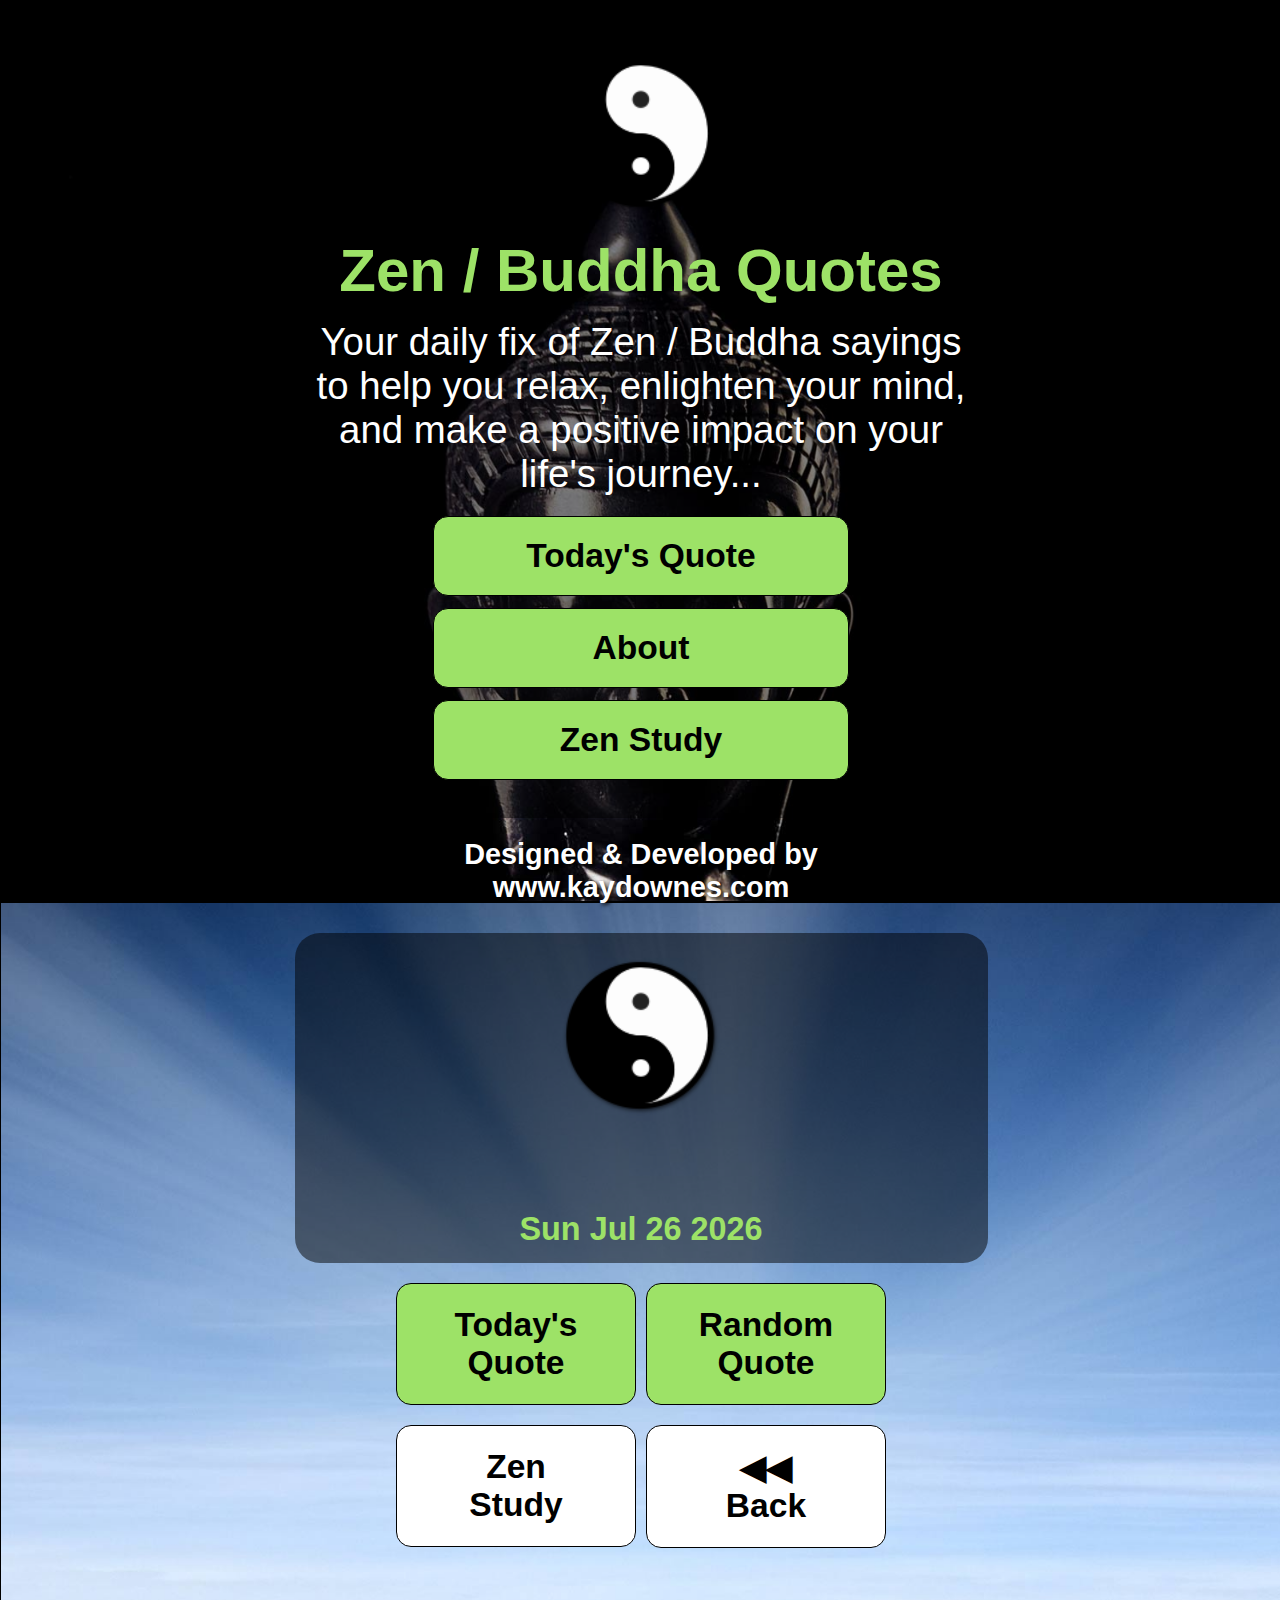
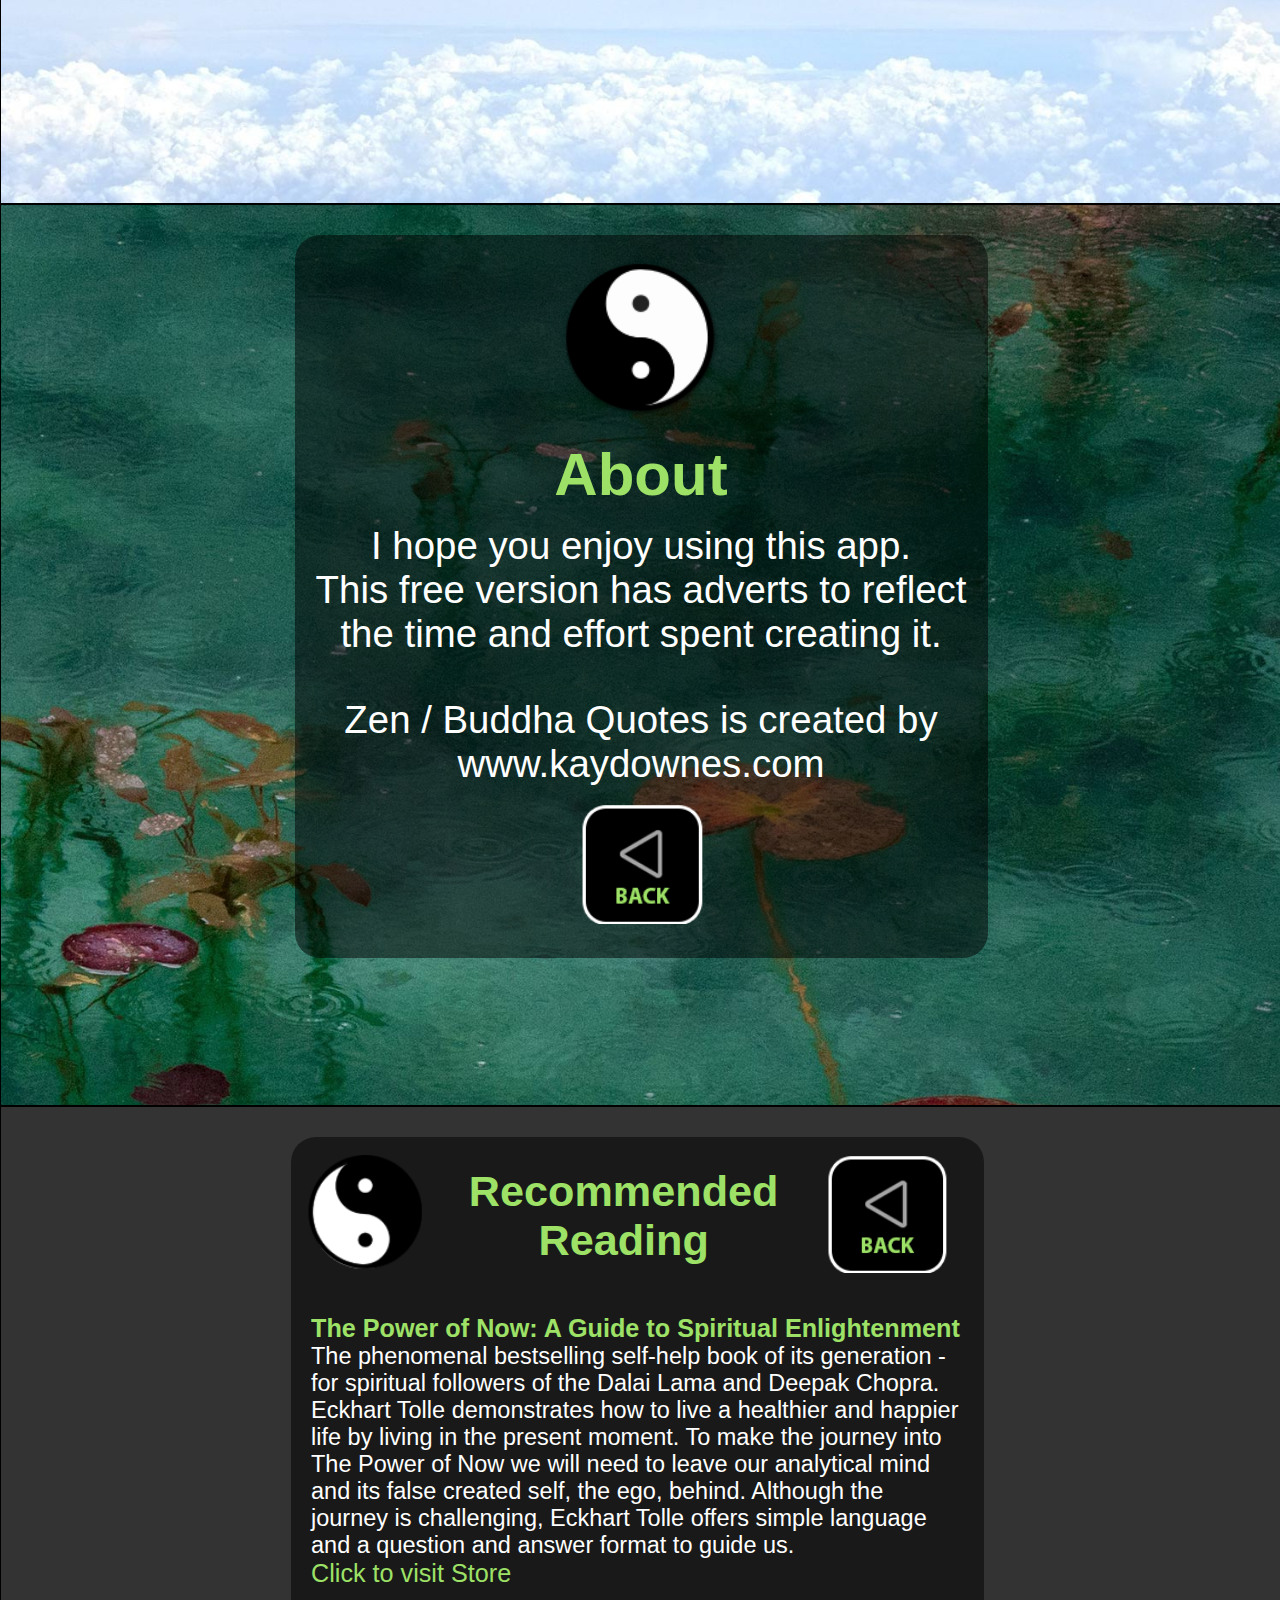
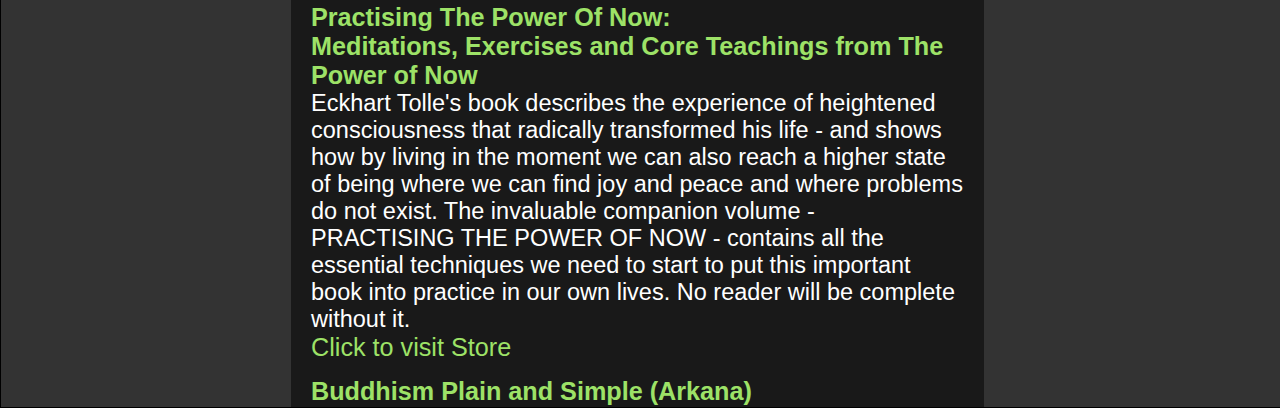
==== www/index.html @ d74f22bb "Add files via upload" ====
<!DOCTYPE html>
<!--
    Copyright (c) 2012-2016 Adobe Systems Incorporated. All rights reserved.

    Licensed to the Apache Software Foundation (ASF) under one
    or more contributor license agreements.  See the NOTICE file
    distributed with this work for additional information
    regarding copyright ownership.  The ASF licenses this file
    to you under the Apache License, Version 2.0 (the
    "License"); you may not use this file except in compliance
    with the License.  You may obtain a copy of the License at

    http://www.apache.org/licenses/LICENSE-2.0

    Unless required by applicable law or agreed to in writing,
    software distributed under the License is distributed on an
    "AS IS" BASIS, WITHOUT WARRANTIES OR CONDITIONS OF ANY
     KIND, either express or implied.  See the License for the
    specific language governing permissions and limitations
    under the License.
-->
<html>

<head>
    <meta charset="utf-8" />
    <meta name="format-detection" content="telephone=no" />
    <meta name="msapplication-tap-highlight" content="no" />
    <meta name="viewport" content="user-scalable=no, initial-scale=1, maximum-scale=1, minimum-scale=1, width=device-width, height=device-height" />
    <!-- This is a wide open CSP declaration. To lock this down for production, see below. -->
    <meta http-equiv="Content-Security-Policy" content="default-src * 'unsafe-inline'; style-src 'self' 'unsafe-inline'; media-src *" />
    <!-- Good default declaration:
    * gap: is required only on iOS (when using UIWebView) and is needed for JS->native communication
    * https://ssl.gstatic.com is required only on Android and is needed for TalkBack to function properly
    * Disables use of eval() and inline scripts in order to mitigate risk of XSS vulnerabilities. To change this:
        * Enable inline JS: add 'unsafe-inline' to default-src
        * Enable eval(): add 'unsafe-eval' to default-src
    * Create your own at http://cspisawesome.com
    -->
    <!-- <meta http-equiv="Content-Security-Policy" content="default-src 'self' data: gap: 'unsafe-inline' https://ssl.gstatic.com; style-src 'self' 'unsafe-inline'; media-src *" /> -->

    <link rel="stylesheet" type="text/css" href="css/index.css" />
    <script type="text/javascript" src="js/javascript.js"></script>
        <script type="text/javascript" charset="utf-8">

    // Call onDeviceReady when Cordova is loaded.
    //
    // At this point, the document has loaded but cordova-1.7.0.js has not.
    // When Cordova is loaded and talking with the native device,
    // it will call the event `deviceready`.
    //
    function onLoad() {
        document.addEventListener("deviceready", onDeviceReady, false);
		
    }

    function onDeviceReady() {
		document.addEventListener("backbutton", onBackKeyDown, false);
		 myFunction();
   // document.removeEventListener('deviceready', onDeviceReady, false);

    // Set AdMobAds options:
    admob.setOptions({
        publisherId:          "ca-app-pub-2461181623439774~3916832351",  // Required
        interstitialAdId:     "ca-app-pub-2461181623439774/5760020733",  // Optional
        tappxIdiOS:           "/XXXXXXXXX/Pub-XXXX-iOS-IIII",            // Optional
        tappxIdAndroid:       "/XXXXXXXXX/Pub-XXXX-Android-AAAA",        // Optional
        tappxShare:           0.5                                        // Optional
    });

	admob.createBannerView();

}

document.addEventListener("deviceready", onDeviceReady, false);

    // Cordova is loaded and it is now safe to make calls Cordova methods
    //
   /* function onDeviceReady() {
		 document.addEventListener("backbutton", onBackKeyDown, false);
		 myFunction();
    }*/
	
	function onBackKeyDown() {
		/*document.getElementById("Outer2").style.display = "block";
		document.getElementById("Outer").style.display = "none";
		document.getElementById("Outer4").style.display = "none";
		document.getElementById("Outer3").style.display = "none";*/
		document.getElementById("LogoBoxZindex").style.visibility = "visible";
	/*	MSApp.terminateApp();
		window.open("ms-windows-store://review/?ProductId=9mv4pl5bngs1", "_self");
		alert('backbutton');*/
    }
	
	function ConfirmExit() {
		document.getElementById("Outer2").style.display = "block"
		document.getElementById("Outer").style.display = "none";
		document.getElementById("Outer4").style.display = "none";
		document.getElementById("Outer3").style.display = "none";;
		/*MSApp.terminateApp(); - windows exit code*/
		navigator.app.exitApp();  /* andriod exit code */
	/*	alert('backbutton');*/
		 }

    </script>
       <title>Zen Quotes App</title>
</head>
<body onload="onLoad()"><div id="LogoBoxZindex"><div id="ExitScreen">
  <p style="font-family:Arial;font-weight:bold;color:#ffffff;font-size:1.6em;">Quit?</p>
                 <div id="StartButtons">
 
  <button class="ExitButton" onclick="ConfirmExit();">YES</button>
              </div> 
               <div id="StartButtons">
 
  <button class="ExitButton" onclick="document.getElementById('LogoBoxZindex').style.visibility = 'hidden';">NO</button>
              </div> 
               <div id="StartButtons">
 
  <!--<button class="ExitButton" onclick="window.open('market://details?id=com.nilkanthsoft.buddhaquotes', '_system');">RATE APP</button>-->
              </div> 
</div></div>

<div id="Outer2"><div align="center">
    <div class="Inner">
   <!-- test -->  
    <div align="center"><div id="MainQuote"><div id="LogoBox"><img src="img/ZinYangLogo75x75.png" class="LogoImg"></div>
     
        <h1>Zen / Buddha Quotes</h1>  <div class="AboutText">Your daily fix of Zen / Buddha sayings to help you relax, enlighten your mind, and make a positive impact on your life's journey...  </div>
        
       <div id="StartButtons">
        <button class="StartmyButton" onclick="var now = new Date(); var start = new Date(now.getFullYear(), 0, 0); var diff = now - start; var oneDay = 1000 * 60 * 60 * 24; var day = Math.floor(diff / oneDay); document.getElementById('Outer').style.display = 'block'; document.getElementById('Outer2').style.display = 'none';document.getElementById('Outer3').style.display = 'none';document.getElementById('Outer4').style.display = 'none';getElementById('demo2').innerHTML=car[day];document.getElementById('Texty').innerHTML='Today\'s Quote'; todaysDate();">Today's Quote</button>

  
  <button class="StartmyButton" onclick="document.getElementById('Outer4').style.display = 'block';document.getElementById('Outer3').style.display = 'none';document.getElementById('Outer').style.display = 'none'; document.getElementById('Outer2').style.display = 'none'">About</button>

  
  <button class="StartmyButton" onclick="select=1;document.getElementById('Outer3').style.display = 'block';document.getElementById('Outer').style.display = 'none';document.getElementById('Outer4').style.display = 'none'; document.getElementById('Outer2').style.display = 'none';	admob.requestInterstitialAd({
    autoShowInterstitial: true
});">Zen Study</button>
  
<!--  <button class="StartmyButton" onclick="Windows.System.Launcher.LaunchUriAsync(new Uri(ms-windows-store://review/?PFN= Microsoft.Office.OneNote_8wekyb3d8bbwe));');">Rate This App</button>-->
  
  
  </div>
       <blockquote>&nbsp;</blockquote>
<!-- end QuoteExt --></div><!-- end MainQuote --></div>
<div align="center">
  <div id="TheKayCredit"><div class="KayCredit">
     <!-- <a href="http://www.kaydownes.com" target="_system" style="color: #ffffff;text-decoration:none;">--><a href="#" onclick="window.open('http://www.kaydownes.com/','_system');" style="color: #ffffff;text-decoration:none; text-shadow: 2px 2px 4px #000000;">Designed & Developed by<br>www.kaydownes.com</a></div>
</div>
  <p>&nbsp;</p>

<!-- end div centre --></div> 
<!-- end div ButtonInner -->
    </div> <!-- end class Inner -->
    </div> <!-- end class div center -->

</div>
<div id="Outer">
<div align="center">
    <div class="Inner">
    <div align="center"><div id="MainQuote"><div id="LogoBox"><img src="img/ZinYangLogo75x75.png" class="LogoImg"></div>
     
        <h1><div id="Texty"></div></h1>      
        <div class="QuoteText"><p id="demo2"><p><!--Although you may not always be able to avoid difficult situations, you can modify the extent to which you can suffer by how you choose to respond to the situation.</p>--><!--"It is easy to believe we are each wave and forget we are also
the ocean."--></div>
<div class="DateText" id="demo"></div>
<!-- end QuoteExt --></div><!-- end MainQuote --></div>
<div align="center">
  <div id="ButtonInner">
    <div id="MainQuote2"><button class="myButton" onclick="var now = new Date(); var start = new Date(now.getFullYear(), 0, 0); var diff = now - start; var oneDay = 1000 * 60 * 60 * 24; var day = Math.floor(diff / oneDay ); getElementById('demo2').innerHTML=car[day];document.getElementById('Texty').innerHTML='Today\'s Quote'; todaysDate();">Today's<br>Quote</button>
    
    </div>
    
    <div id="MainQuote2b"><button class="myButton" onclick="getElementById('demo2').innerHTML=car[+Math.floor((Math.random() * 366) + 1)];document.getElementById('Texty').innerHTML='Random Quote'; todaysDate();">Random<br>Quote</button>
    </div>
    
    <div id="MainQuote2">
      <button class="myButton2" onclick="select=2;document.getElementById('Outer3').style.display = 'block';document.getElementById('Outer').style.display = 'none';document.getElementById('Outer4').style.display = 'none'; document.getElementById('Outer2').style.display = 'none'">Zen<br>Study</button></div>
    
        <div id="MainQuote2b"><button class="myButton2" onclick="document.getElementById('Outer2').style.display = 'block';document.getElementById('Outer').style.display = 'none';document.getElementById('Outer4').style.display = 'none'; document.getElementById('Outer3').style.display = 'none';	admob.requestInterstitialAd({
    autoShowInterstitial: true
});">&#9664;&#9664;<br>Back</button></div>

</div> <!-- end buttno inner -->
    
  <!--  <div id="TheKayCredit"><div class="KayCreditBlack">Designed & Developed by<br>
     <!-- <a href="http://www.kaydownes.com" target="_blank" style="color: #000000;text-decoration:none;">www.kaydownes.com</a>--><!--<a href="#" onclick="window.open('http://www.kaydownes.com/','_system');" style="color: #000000;text-decoration:none;">www.kaydownes.com</a></div>
  </div>--> <!-- end div button inner -->
  
  <p>&nbsp;</p>
<p>&nbsp;</p>
<p>&nbsp;</p>

<!-- end div centre --></div> 
    </div> <!-- end class Inner -->
    </div> <!-- end class div center -->
    </div> <!-- end ID outer -->


<!-- books page -->

<div id="Outer4">
<div align="center">
   <div class="Inner">
    <div align="center"><div id="MainQuote"><div id="LogoBox"><img src="img/ZinYangLogo75x75.png" class="LogoImg"></div><h1>About</h1>
          <div class="AboutText">I hope you enjoy using this app. <br>
            This free version has adverts to reflect the time and effort spent creating it.<br></div>
            <br><br><br>
      <!--    <span style="color: #f1d346;font-weight:bold;"> Advert Free Version</span><br>
            For a 100% advert free version of this app click the button below.
          
 
               <div id="StartButtons">
 
  <button class="StartmyButton" onclick="window.open('https://www.paypal.com/cgi-bin/webscr?cmd=_s-xclick&hosted_button_id=QZ8DEQ4RMYB2A','_system');">Click to Donate</button>
    
          </div> -->
          
  <div class="AboutText"> Zen / Buddha Quotes is 
    created by<br>
    <a href="#" onclick="window.open('http://www.kaydownes.com/','_system');" style="color: #ffffff;text-decoration:none;">www.kaydownes.com</a>
  </div>
        <table width="96%" border="0" style="padding-top:15px">
            <tr>
              <td width="42%"></td>
              <td width="20%" align="center" valign="middle" style="text-align: center"><div id="LogoBox3"><img onclick="document.getElementById('Outer2').style.display = 'block';document.getElementById('Outer3').style.display = 'none';document.getElementById('Outer4').style.display = 'none'; document.getElementById('Outer').style.display = 'none';	admob.requestInterstitialAd({
    autoShowInterstitial: true
});" src="img/back-button.png" class="LogoImg2"></div></td>
              <td width="37%"></td>
            </tr>
          </table>
        <br><br>
        <!--<p></p>-->

            
           
        </div> 
</div><!-- end MainQuote --></div>
</div></div>  

<!-- end books page -->

<!-- about page-->

<div id="Outer3">
<div align="center">
<div class="InnerScrollBooks">
   <div class="Inner">
    
    <div id="MainQuote">
    
   <table width="96%" border="0" style="padding-top:15px">
  <tr>
    <td width="20%"><div id="LogoBox2"><img onclick="backFunction();" src="img/ZinYangLogo106.png" class="LogoImg2"><!--<img src="img/ZinYangLogo106.png" class="LogoImg2">--></div></td>
    <td width="60%" align="center" valign="middle" style="text-align: center"><span class="ReadingTitle">Recommended Reading</span></td>
    <td width="20%"><div id="LogoBox2"><img onclick="backFunction();" src="img/back-button.png" class="LogoImg2"></div></td>
  </tr>
</table>
            
        <div id="TheKayCredit">
          <div class="BookTextTitle"><span class="BookTextLink"><!--<a href="https://www.amazon.co.uk/gp/product/0340733500/ref=as_li_tl?ie=UTF8&camp=1634&creative=6738&creativeASIN=0340733500&linkCode=as2&tag=cyclicalen0b-21" style="color: #9de267;text-decoration:none; font-weight:bold;">--><a href="#" onclick="window.open('https://www.amazon.co.uk/gp/product/0340733500/ref=as_li_tl?ie=UTF8&camp=1634&creative=6738&creativeASIN=0340733500&linkCode=as2&tag=cyclicalen0b-21/','_system', 'location=yes');"  style="color: #9de267;text-decoration:none; font-weight:bold;">The Power of Now: A Guide to Spiritual Enlightenment</a></span><br><span class="BookText">The phenomenal bestselling self-help book of its generation - for spiritual followers of the Dalai Lama and Deepak Chopra. Eckhart Tolle demonstrates how to live a healthier and happier life by living in the present moment.
To make the journey into The Power of Now we will need to leave our analytical mind and its false created self, the ego, behind. Although the journey is challenging, Eckhart Tolle offers simple language and a question and answer format to guide us.<br></span><span class="BookTextLink">
<!-- <a href="https://www.amazon.co.uk/gp/product/0340733500/ref=as_li_tl?ie=UTF8&camp=1634&creative=6738&creativeASIN=0340733500&linkCode=as2&tag=cyclicalen0b-21" style="color: #9de267;">Click to visit Store</a>--> <a href="#" onclick="window.open('https://www.amazon.co.uk/gp/product/0340733500/ref=as_li_tl?ie=UTF8&camp=1634&creative=6738&creativeASIN=0340733500&linkCode=as2&tag=cyclicalen0b-21/','_system');"  style="color: #9de267;text-decoration:none;">Click to visit Store</a></span></div>

  <div class="BookTextTitle"><span class="BookTextLink"><!--<a href="https://www.amazon.co.uk/gp/product/0340822538/ref=as_li_tl?ie=UTF8&camp=1634&creative=6738&creativeASIN=0340822538&linkCode=as2&tag=cyclicalen0b-21"_target"_system" style="color: #9de267;text-decoration:none; font-weight:bold;">Practising The Power Of Now:<BR> Meditations, Exercises and Core Teachings from The Power of Now</a>-->
<a href="#" onclick="window.open('https://www.amazon.co.uk/gp/product/0340822538/ref=as_li_tl?ie=UTF8&camp=1634&creative=6738&creativeASIN=0340822538&linkCode=as2&tag=cyclicalen0b-21','_system');"  style="color: #9de267;text-decoration:none; font-weight:bold;">Practising The Power Of Now:<BR> Meditations, Exercises and Core Teachings from The Power of Now</a>
<br></span><span class="BookText">Eckhart Tolle's book describes the experience of heightened consciousness that radically transformed his life - and shows how by living in the moment we can also reach a higher state of being where we can find joy and peace and where problems do not exist.

The invaluable companion volume - PRACTISING THE POWER OF NOW - contains all the essential techniques we need to start to put this important book into practice in our own lives. No reader will be complete without it.<br></span><span class="BookTextLink"><!--<a href="https://www.amazon.co.uk/gp/product/0340822538/ref=as_li_tl?ie=UTF8&camp=1634&creative=6738&creativeASIN=0340822538&linkCode=as2&tag=cyclicalen0b-21" style="color: #9de267;">Click to visit Store</a>-->
<a href="#" onclick="window.open('https://www.amazon.co.uk/gp/product/0340822538/ref=as_li_tl?ie=UTF8&camp=1634&creative=6738&creativeASIN=0340822538&linkCode=as2&tag=cyclicalen0b-21','_system');"  style="color: #9de267;text-decoration:none;">Click to visit Store</a>
</span></div>

  <div class="BookTextTitle"><span class="BookTextLink"><!--<a href="https://www.amazon.co.uk/gp/product/0140195963/ref=as_li_tl?ie=UTF8&camp=1634&creative=6738&creativeASIN=0140195963&linkCode=as2&tag=cyclicalen0b-21" style="color: #9de267;text-decoration:none; font-weight:bold;">Buddhism Plain and Simple (Arkana)</a>-->
<a href="#" onclick="window.open('https://www.amazon.co.uk/gp/product/0140195963/ref=as_li_tl?ie=UTF8&camp=1634&creative=6738&creativeASIN=0140195963&linkCode=as2&tag=cyclicalen0b-21/','_system');"  style="color: #9de267;text-decoration:none; font-weight:bold;">Buddhism Plain and Simple (Arkana)</a>  
</span><br><span class="BookText">This is a book about awareness - it's about being 'awake' and in touch with what is going on here and now. Practical and down-to-earth, it deals exclusively with the present, not with speculation, theory or belief in some far-off time and place. The teachings of the Buddha are plain and straightforward, and because they remain focused on the moment they are just as relevant now as they have ever been. BUDDHISM PLAIN AND SIMPLE is the book for anyone wanting to discover, or rediscover, the essence of Buddhism.<br></span><span class="BookTextLink"><!--<a href="https://www.amazon.co.uk/gp/product/0140195963/ref=as_li_tl?ie=UTF8&camp=1634&creative=6738&creativeASIN=0140195963&linkCode=as2&tag=cyclicalen0b-21" style="color: #9de267;">Click to visit Store</a>-->
<a href="#" onclick="window.open('https://www.amazon.co.uk/gp/product/0140195963/ref=as_li_tl?ie=UTF8&camp=1634&creative=6738&creativeASIN=0140195963&linkCode=as2&tag=cyclicalen0b-21/','_system');"  style="color: #9de267;text-decoration:none;">Click to visit Store</a></span></div>

  <div class="BookTextTitle"><span class="BookTextLink"><!--<a href="https://www.amazon.co.uk/gp/product/0340750154/ref=as_li_tl?ie=UTF8&camp=1634&creative=6738&creativeASIN=0340750154&linkCode=as2&tag=cyclicalen0b-21" style="color: #9de267;text-decoration:none; font-weight:bold;">The Art of Happiness: A Handbook for Living</a>-->
<a href="#" onclick="window.open('https://www.amazon.co.uk/gp/product/0340750154/ref=as_li_tl?ie=UTF8&camp=1634&creative=6738&creativeASIN=0340750154&linkCode=as2&tag=cyclicalen0b-21/','_system');"  style="color: #9de267;text-decoration:none; font-weight:bold;">The Art of Happiness: A Handbook for Living</a>  
</span><br><span class="BookText">By The Dalai Lama -  In this unique and important book, one of the world's great spiritual leaders offers his practical wisdom and advice on how we can overcome everyday human problems and achieve lasting happiness. The Art of Happiness is a highly accessible guide for a western audience, combining the Dalai Lama's eastern spiritual tradition with Dr Howard C. Cutler's western perspective. Covering all key areas of human experience, they apply the principles of Tibetan Buddhism to everyday problems and reveal how one can find balance and complete spiritual and mental freedom. For the many who wish to understand more about the Dalai Lama's approach to living, there has never been a book which brings his beliefs so vividly into the real world.<br></span><span class="BookTextLink">
<a href="#" onclick="window.open('https://www.amazon.co.uk/gp/product/0340750154/ref=as_li_tl?ie=UTF8&camp=1634&creative=6738&creativeASIN=0340750154&linkCode=as2&tag=cyclicalen0b-21/','_system');"  style="color: #9de267;text-decoration:none;">Click to visit Store</a>
<!--<a href="https://www.amazon.co.uk/gp/product/0340750154/ref=as_li_tl?ie=UTF8&camp=1634&creative=6738&creativeASIN=0340750154&linkCode=as2&tag=cyclicalen0b-21" style="color: #9de267;">Click to visit Store</a>-->
</span></div>

  <div class="BookTextTitle"><span class="BookTextLink"><!--<a href="https://www.amazon.co.uk/gp/product/1503322610?ie=UTF8&camp=1634&creativeASIN=1503322610&linkCode=xm2&tag=cyclicalen0b-21" style="color: #9de267;text-decoration:none; font-weight:bold;">Zen: Beginner's Guide: Happy, Peaceful and Focused Lifestyle for Everyone (Buddhism, Meditation, Mindfulness, Success) (Positive Psychology Coaching Series Book 7)</a>-->
<a href="#" onclick="window.open('https://www.amazon.co.uk/gp/product/1503322610?ie=UTF8&camp=1634&creativeASIN=1503322610&linkCode=xm2&tag=cyclicalen0b-21/','_system');"  style="color: #9de267;text-decoration:none; font-weight:bold;">Zen: Beginner's Guide: Happy, Peaceful and Focused Lifestyle for Everyone (Buddhism, Meditation, Mindfulness, Success) (Positive Psychology Coaching Series Book 7)</a>  
</span><br><span class="BookText">The purpose of this work is to show you how to apply and utilize the teachings and essence of Zen in everyday life in the Western society. I’m not really an “absolute truth seeker” unworldly type of person - I just believe in practical plans and blueprints that actually help in living a better life. Of course I will tell you about the origin of Zen and the traditional ways of practicing it, but I will also show you my side of things, my personal point of view and translation of many Zen truths into a more “contemporary” and practical language. <br></span><span class="BookTextLink"><!--<a href="https://www.amazon.co.uk/gp/product/1503322610?ie=UTF8&camp=1634&creativeASIN=1503322610&linkCode=xm2&tag=cyclicalen0b-21" style="color: #9de267;">Click to visit Store</a>-->
<a href="#" onclick="window.open('https://www.amazon.co.uk/gp/product/1503322610?ie=UTF8&camp=1634&creativeASIN=1503322610&linkCode=xm2&tag=cyclicalen0b-21/','_system');"  style="color: #9de267;text-decoration:none;">Click to visit Store</a></span></div>

  <div class="BookTextTitle"><span class="BookTextLink"><!--<a href="https://www.amazon.co.uk/gp/product/1590302834?ie=UTF8&camp=1634&creativeASIN=1590302834&linkCode=xm2&tag=cyclicalen0b-21" style="color: #9de267;text-decoration:none; font-weight:bold;">ZEN Training: Methods and Philosophy (Shambhala Classics)</a>-->
<a href="#" onclick="window.open('https://www.amazon.co.uk/gp/product/1590302834?ie=UTF8&camp=1634&creativeASIN=1590302834&linkCode=xm2&tag=cyclicalen0b-21/','_system');"  style="color: #9de267;text-decoration:none; font-weight:bold;">ZEN Training: Methods and Philosophy (Shambhala Classics)</a>
  </span><br><span class="BookText">"Zen Training " is a comprehensive handbook for "zazen," seated meditation practice, and an authoritative presentation of the Zen path. The book marked a turning point in Zen literature in its critical reevaluation of the enlightenment experience, which the author believes has often been emphasized at the expense of other important aspects of Zen training. In addition, "Zen Training" goes beyond the first flashes of enlightenment to explore how one lives as well as trains in Zen. The author also draws many significant parallels between Zen and Western philosophy and psychology, <br></span><span class="BookTextLink"><!--<a href="https://www.amazon.co.uk/gp/product/1590302834?ie=UTF8&camp=1634&creativeASIN=1590302834&linkCode=xm2&tag=cyclicalen0b-21" style="color: #9de267;">Click to visit Store</a>-->
<a href="#" onclick="window.open('https://www.amazon.co.uk/gp/product/1590302834?ie=UTF8&camp=1634&creativeASIN=1590302834&linkCode=xm2&tag=cyclicalen0b-21/','_system');"  style="color: #9de267;text-decoration:none;">Click to visit Store</a></span></div>

  <div class="BookTextTitle"><span class="BookTextLink"><!--<a href="https://www.amazon.co.uk/gp/product/0804832471?ie=UTF8&camp=1634&creativeASIN=0804832471&linkCode=xm2&tag=cyclicalen0b-21" style="color: #9de267;text-decoration:none; font-weight:bold;">An Introduction to Zen Training: Sanzen Nyumon</a>-->
<a href="#" onclick="window.open('https://www.amazon.co.uk/gp/product/0804832471?ie=UTF8&camp=1634&creativeASIN=0804832471&linkCode=xm2&tag=cyclicalen0b-21/','_system');"  style="color: #9de267;text-decoration:none; font-weight:bold;">An Introduction to Zen Training: Sanzen Nyumon</a>
</span><br><span class="BookText">AN INTRODUCTION TO ZEN TRAINING is a translation of Sanzen Nyumon, a key text by one of the foremost Zen teachers of the twentieth century. Written to provide a solid introduction to the physical nature of Zen training, this text discusses breath, pain, posture, drowsiness, state of mind, and physiology, as well as the context in which this training takes on meaning.<br></span><span class="BookTextLink">

<a href="#" onclick="window.open('https://www.amazon.co.uk/gp/product/0804832471?ie=UTF8&camp=1634&creativeASIN=0804832471&linkCode=xm2&tag=cyclicalen0b-21/','_system');"  style="color: #9de267;text-decoration:none;">Click to visit Store</a><!--<a href="https://www.amazon.co.uk/gp/product/0804832471?ie=UTF8&camp=1634&creativeASIN=0804832471&linkCode=xm2&tag=cyclicalen0b-21" style="color: #9de267;">Click to visit Store</a>--></span></div>

  <div class="BookTextTitle"><span class="BookTextLink"><!--<a href="https://www.amazon.co.uk/gp/product/1570629528?ie=UTF8&camp=1634&creativeASIN=1570629528&linkCode=xm2&tag=cyclicalen0b-21" style="color: #9de267;text-decoration:none; font-weight:bold;">The Eight Gates of Zen: A Program of Zen Training</a>-->
<a href="#" onclick="window.open('https://www.amazon.co.uk/gp/product/1570629528?ie=UTF8&camp=1634&creativeASIN=1570629528&linkCode=xm2&tag=cyclicalen0b-21/','_system');"  style="color: #9de267;text-decoration:none; font-weight:bold;">The Eight Gates of Zen: A Program of Zen Training</a>  
</span><br><span class="BookText">This accessible introduction to the philosophy and practice of Zen Buddhism includes a program of study that encompasses practically every aspect of life. The American Zen teacher John Daido Loori shows us that Zen practice should include not only meditation, the study of Zen literature and liturgy, and moral and ethical action, but should also manifest in work, artistic, and everyday activities.<br></span><span class="BookTextLink"><!--<a href="https://www.amazon.co.uk/gp/product/1570629528?ie=UTF8&camp=1634&creativeASIN=1570629528&linkCode=xm2&tag=cyclicalen0b-21" style="color: #9de267;">Click to visit Store</a>-->
<a href="#" onclick="window.open('https://www.amazon.co.uk/gp/product/1570629528?ie=UTF8&camp=1634&creativeASIN=1570629528&linkCode=xm2&tag=cyclicalen0b-21/','_system');"  style="color: #9de267;text-decoration:none;">Click to visit Store</a>
</span></div>
  
  <div class="BookTextTitle"><span class="BookTextLink"><!--<a href="https://www.amazon.co.uk/gp/product/1844135683?ie=UTF8&camp=1634&creativeASIN=1844135683&linkCode=xm2&tag=cyclicalen0b-21" style="color: #9de267;text-decoration:none; font-weight:bold;">The Buddha, Geoff and Me: A Modern Story </a>-->
<a href="#" onclick="window.open('https://www.amazon.co.uk/gp/product/1844135683?ie=UTF8&camp=1634&creativeASIN=1844135683&linkCode=xm2&tag=cyclicalen0b-21/','_system');"  style="color: #9de267;text-decoration:none; font-weight:bold;">The Buddha, Geoff and Me: A Modern Story</a>  
</span><br><span class="BookText">In The Buddha, Geoff and Me Edward Canfor-Dumas brings all his skills to bear in an absorbing story of everyday city life, where the characters stand out with all their human strengths and weaknesses, and the ending brings Ed - and perhaps all of us? - a hope we didn't necessarily expect.<br></span><span class="BookTextLink"><!--<a href="https://www.amazon.co.uk/gp/product/1844135683?ie=UTF8&camp=1634&creativeASIN=1844135683&linkCode=xm2&tag=cyclicalen0b-21" style="color: #9de267;">Click to visit Store</a>-->
<a href="#" onclick="window.open('https://www.amazon.co.uk/gp/product/1844135683?ie=UTF8&camp=1634&creativeASIN=1844135683&linkCode=xm2&tag=cyclicalen0b-21/','_system');"  style="color: #9de267;text-decoration:none;">Click to visit Store</a>
</span></div>
  
  <div class="BookTextTitle"><span class="BookTextLink"><!--<a href="https://www.amazon.co.uk/gp/product/1846044294?ie=UTF8&camp=1634&creativeASIN=1846044294&linkCode=xm2&tag=cyclicalen0b-21" style="color: #9de267;text-decoration:none; font-weight:bold;">Bodhisattva Blues</a>-->
<a href="#" onclick="window.open('https://www.amazon.co.uk/gp/product/1846044294?ie=UTF8&camp=1634&creativeASIN=1846044294&linkCode=xm2&tag=cyclicalen0b-21/','_system');"  style="color: #9de267;text-decoration:none; font-weight:bold;">Bodhisattva Blues</a>  
</span><br><span class="BookText">The sequel to The Buddha, Geoff and Me. <br>Edward Canfor-Dumas, award-winning screen writer and novelist, this is an urban story with a twist and a wry appreciation of the challenges we face every day - whether we're muddling by, or, like Ed, suffering from a severe case of the bodhisattva blues...

A book for everyone who's ever wondered whether enlightenment really is compatible with the daily commute.<br></span><span class="BookTextLink"><!--<a href="https://www.amazon.co.uk/gp/product/1846044294?ie=UTF8&camp=1634&creativeASIN=1846044294&linkCode=xm2&tag=cyclicalen0b-21" style="color: #9de267;">Click to visit Store</a>-->
<a href="#" onclick="window.open('https://www.amazon.co.uk/gp/product/1846044294?ie=UTF8&camp=1634&creativeASIN=1846044294&linkCode=xm2&tag=cyclicalen0b-21/','_system');"  style="color: #9de267;text-decoration:none;">Click to visit Store</a>
</span></div>
  
  <div class="BookTextTitle"><span class="BookTextLink"><!--<a href="https://www.amazon.co.uk/gp/product/1590302915?ie=UTF8&camp=1634&creativeASIN=1590302915&linkCode=xm2&tag=cyclicalen0b-21" style="color: #9de267;text-decoration:none; font-weight:bold;">How to Cook Your Life: From the ZEN Kitchen to Enlightenment</a>-->
<a href="#" onclick="window.open('https://www.amazon.co.uk/gp/product/1590302915?ie=UTF8&camp=1634&creativeASIN=1590302915&linkCode=xm2&tag=cyclicalen0b-21/','_system');"  style="color: #9de267;text-decoration:none; font-weight:bold;">How to Cook Your Life: From the ZEN Kitchen to Enlightenment</a>  
</span><br><span class="BookText">In the thirteenth century, Zen master Dogen—perhaps the most significant of all Japanese philosophers, and the founder of the Japanese Soto Zen sect—wrote a practical manual of Instructions for the Zen Cook . In drawing parallels between preparing meals for the Zen monastery and spiritual training, he reveals far more than simply the rules and manners of the Zen kitchen; he teaches us how to "cook," or refine our lives. In this volume Kosho Uchiyama Roshi undertakes the task of elucidating Dogen's text for the benefit of modern-day readers of Zen.<br></span><span class="BookTextLink"><!--<a href="https://www.amazon.co.uk/gp/product/1590302915?ie=UTF8&camp=1634&creativeASIN=1590302915&linkCode=xm2&tag=cyclicalen0b-21" style="color: #9de267;">Click to visit Store</a>-->
<a href="#" onclick="window.open('https://www.amazon.co.uk/gp/product/1590302915?ie=UTF8&camp=1634&creativeASIN=1590302915&linkCode=xm2&tag=cyclicalen0b-21/','_system');"  style="color: #9de267;text-decoration:none;">Click to visit Store</a></span></div>
  
  <div class="BookTextTitle"><span class="BookTextLink"><!--<a href="https://www.amazon.co.uk/gp/product/0877734313?ie=UTF8&camp=1634&creativeASIN=0877734313&linkCode=xm2&tag=cyclicalen0b-21" style="color: #9de267;text-decoration:none; font-weight:bold;">Returning to Silence: Zen Practice in Everyday Life</a>-->
<a href="#" onclick="window.open('https://www.amazon.co.uk/gp/product/0877734313?ie=UTF8&camp=1634&creativeASIN=0877734313&linkCode=xm2&tag=cyclicalen0b-21/','_system');"  style="color: #9de267;text-decoration:none; font-weight:bold;">Returning to Silence: Zen Practice in Everyday Life</a>  
</span><br><span class="BookText">For twenty-five hundred years Buddhism has taught that everyone is Buddha—already enlightened, lacking nothing. But still there is the question of how we can experience that truth in our lives. In this book, Dainin Katagiri points to the manifestation of enlightenment right here, right now, in our everyday routine. Genuineness of practice lies in "just living" our lives wholeheartedly. The Zen practice of sitting meditation (zazen) is this not a means to an end but is the activity of enlightenment itself. That is why Katagiri Roshi says, "Don't expect enlightenment—just sit down!" <br></span><span class="BookTextLink"><!--<a href="https://www.amazon.co.uk/gp/product/0877734313?ie=UTF8&camp=1634&creativeASIN=0877734313&linkCode=xm2&tag=cyclicalen0b-21" style="color: #9de267;">Click to visit Store</a>-->
<a href="#" onclick="window.open('https://www.amazon.co.uk/gp/product/0877734313?ie=UTF8&camp=1634&creativeASIN=0877734313&linkCode=xm2&tag=cyclicalen0b-21/','_system');"  style="color: #9de267;text-decoration:none;">Click to visit Store</a>
</span></div>
  
  <div class="BookTextTitle"><span class="BookTextLink"><!--<a href="https://www.amazon.co.uk/gp/product/111802379X?ie=UTF8&camp=1634&creativeASIN=111802379X&linkCode=xm2&tag=cyclicalen0b-21" style="color: #9de267;text-decoration:none; font-weight:bold;">Buddhism For Dummies</a>-->
<a href="#" onclick="window.open('https://www.amazon.co.uk/gp/product/111802379X?ie=UTF8&camp=1634&creativeASIN=111802379X&linkCode=xm2&tag=cyclicalen0b-21/','_system');"  style="color: #9de267;text-decoration:none; font-weight:bold;">Buddhism For Dummies</a>  
</span><br><span class="BookText">Buddhism, one of the world′s most widely practiced religions, is a fascinating yet complex eastern religion that is rapidly spreading throughout western civilization. What does it mean to be a Buddhist? What are the fundamental beliefs and history behind this religion? Buddhism For Dummies explores these questions and more in this updated guide to Buddhist culture. You′ll gain an understanding of the origins of this ancient practice and how they′re currently applied to everyday life.<br></span><span class="BookTextLink"><!--<a href="https://www.amazon.co.uk/gp/product/111802379X?ie=UTF8&camp=1634&creativeASIN=111802379X&linkCode=xm2&tag=cyclicalen0b-21" style="color: #9de267;">Click to visit Store</a>--><a href="#" onclick="window.open('https://www.amazon.co.uk/gp/product/111802379X?ie=UTF8&camp=1634&creativeASIN=111802379X&linkCode=xm2&tag=cyclicalen0b-21/','_system');"  style="color: #9de267;text-decoration:none;">Click to visit Store</a></span></div>
  
  <div class="BookTextTitle"><span class="BookTextLink"><!--<a href="https://www.amazon.co.uk/gp/product/1846041058?ie=UTF8&camp=1634&creativeASIN=1846041058&linkCode=xm2&tag=cyclicalen0b-21" style="color: #9de267;text-decoration:none; font-weight:bold;">The Tibetan Book Of Living And Dying: A Spiritual Classic from One of the Foremost Interpreters of Tibetan Buddhism to the West </a>-->
<a href="#" onclick="window.open('https://www.amazon.co.uk/gp/product/1846041058?ie=UTF8&camp=1634&creativeASIN=1846041058&linkCode=xm2&tag=cyclicalen0b-21/','_system');"  style="color: #9de267;text-decoration:none; font-weight:bold;">The Tibetan Book Of Living And Dying: A Spiritual Classic from One of the Foremost Interpreters of Tibetan Buddhism to the West</a>  
</span><br><span class="BookText">Written by the Buddhist meditation master and popular international speaker Soygal Rinpoche, this highly acclaimed book clarifies the majestic vision of life and death that underlies the Tibetan Buddhist tradition. It includes not only a lucid, inspiring and complete introduction to the practice of meditation but also advice on how to care for the dying with love and compassion, and how to bring them help of a spiritual kind. But there is much more besides in this classic work, which was written to inspire all who read it to begin the journey to enlightenment and so become 'servants of peace.'<br></span><span class="BookTextLink"><!--<a href="https://www.amazon.co.uk/gp/product/1846041058?ie=UTF8&camp=1634&creativeASIN=1846041058&linkCode=xm2&tag=cyclicalen0b-21" style="color: #9de267;">Click to visit Store</a>-->
<a href="#" onclick="window.open('https://www.amazon.co.uk/gp/product/1846041058?ie=UTF8&camp=1634&creativeASIN=1846041058&linkCode=xm2&tag=cyclicalen0b-21/','_system');"  style="color: #9de267;text-decoration:none;">Click to visit Store</a>
</span></div>
  
  <div class="BookTextTitle"><span class="BookTextLink"><!--<a href="https://www.amazon.co.uk/gp/product/1400080797?ie=UTF8&camp=1634&creativeASIN=1400080797&linkCode=xm2&tag=cyclicalen0b-21" style="color: #9de267;text-decoration:none; font-weight:bold;">The Quantum and the Lotus: A Journey to the Frontiers Where Science and Buddhism Meet</a>-->
<a href="#" onclick="window.open('https://www.amazon.co.uk/gp/product/1400080797?ie=UTF8&camp=1634&creativeASIN=1400080797&linkCode=xm2&tag=cyclicalen0b-21/','_system');"  style="color: #9de267;text-decoration:none; font-weight:bold;">The Quantum and the Lotus: A Journey to the Frontiers Where Science and Buddhism Meet</a>  
</span><br>
  <span class="BookText">Matthieu Ricard trained as a molecular biologist, working in the lab of a Nobel prize winning scientist, but when he read some Buddhist philosophy, he became drawn to Buddhism. Eventually he left his life in science to study with Tibetan teachers, and he is now a Buddhist monk and translator for the Dalai Lama. The Quantum and the Lotus is the rich and inspiring result of a deeply interesting dialogue between Western science and Buddhist philosophy. This remarkable book will contributes a better understanding of the true nature of our world and the way we live our lives. <br></span><span class="BookTextLink"><!--<a href="https://www.amazon.co.uk/gp/product/1400080797?ie=UTF8&camp=1634&creativeASIN=1400080797&linkCode=xm2&tag=cyclicalen0b-21" style="color: #9de267;">Click to visit Store</a>-->
<a href="#" onclick="window.open('https://www.amazon.co.uk/gp/product/1400080797?ie=UTF8&camp=1634&creativeASIN=1400080797&linkCode=xm2&tag=cyclicalen0b-21/','_system');"  style="color: #9de267;text-decoration:none;">Click to visit Store</a>
</span>  
</span></div>
  
  <div class="BookTextTitle"><span class="BookTextLink"><!--<a href="https://www.amazon.co.uk/gp/product/1608683885?ie=UTF8&camp=1634&creativeASIN=1608683885&linkCode=xm2&tag=cyclicalen0b-21" style="color: #9de267;text-decoration:none; font-weight:bold;">Don't Be a Jerk: And Other Practical Advice from Dogen, Japan's Greatest Zen Master </a>-->
<a href="#" onclick="window.open('https://www.amazon.co.uk/gp/product/1608683885?ie=UTF8&camp=1634&creativeASIN=1608683885&linkCode=xm2&tag=cyclicalen0b-21/','_system');"  style="color: #9de267;text-decoration:none; font-weight:bold;">Don't Be a Jerk: And Other Practical Advice from Dogen, Japan's Greatest Zen Master</a>  
</span><br><span class="BookText">The Shobogenzo is a revered but seldom-read 800-year-old Zen Buddhism classic. Great books often meet such fates but Brad Warner, a Zen priest who is a tad contrary by nature, has long been drawn to this writing. While Warner is sometimes irreverent and always entertaining he is also an astute scholar who sees very modern psychological concepts in Dogen, as well as wisdom on things like feminism and reincarnation. Finally, and most provocatively, Warner shows Dogen offering a Middle Way between the currently raging debate between science and religion. While Warner s writings reach readers not often prone to such study, Warner s book sales attest to the fact that his thinking is as wise as it is colloquial, as profound as it is practical.<br></span><span class="BookTextLink"><!--"https://www.amazon.co.uk/gp/product/1608683885?ie=UTF8&camp=1634&creativeASIN=1608683885&linkCode=xm2&tag=cyclicalen0b-21" style="color: #9de267;">Click to visit Store</a>-->
<a href="#" onclick="window.open('https://www.amazon.co.uk/gp/product/1608683885?ie=UTF8&camp=1634&creativeASIN=1608683885&linkCode=xm2&tag=cyclicalen0b-21/','_system');"  style="color: #9de267;text-decoration:none;">Click to visit Store</a>
</span></div>
  
  <div class="BookTextTitle"><span class="BookTextLink"><!--<a href="https://www.amazon.co.uk/gp/product/0385527071?ie=UTF8&camp=1634&creativeASIN=0385527071&linkCode=xm2&tag=cyclicalen0b-21" style="color: #9de267;text-decoration:none; font-weight:bold;">Confession of a Buddhist Atheist</a>-->
<a href="#" onclick="window.open('https://www.amazon.co.uk/gp/product/0385527071?ie=UTF8&camp=1634&creativeASIN=0385527071&linkCode=xm2&tag=cyclicalen0b-21/','_system');"  style="color: #9de267;text-decoration:none; font-weight:bold;">Confession of a Buddhist Atheist</a>  
</span><br><span class="BookText">"Does Buddhism require faith? Can an atheist or agnostic follow the Buddha s teachings without believing in reincarnation or organized religion? 
This is one man s confession." <br></span><span class="BookTextLink"><!--<a href="https://www.amazon.co.uk/gp/product/0385527071?ie=UTF8&camp=1634&creativeASIN=0385527071&linkCode=xm2&tag=cyclicalen0b-21" style="color: #9de267;">Click to visit Store</a>-->
<a href="#" onclick="window.open('https://www.amazon.co.uk/gp/product/0385527071?ie=UTF8&camp=1634&creativeASIN=0385527071&linkCode=xm2&tag=cyclicalen0b-21/','_system');"  style="color: #9de267;text-decoration:none;">Click to visit Store</a>
</span></div>
  
  <div class="BookTextTitle"><span class="BookTextLink"><!--<a href="https://www.amazon.co.uk/gp/product/030020518X?ie=UTF8&camp=1634&creativeASIN=030020518X&linkCode=xm2&tag=cyclicalen0b-21" style="color: #9de267;text-decoration:none; font-weight:bold;">After Buddhism: Rethinking the Dharma for a Secular Age</a>-->
<a href="#" onclick="window.open('https://www.amazon.co.uk/gp/product/030020518X?ie=UTF8&camp=1634&creativeASIN=030020518X&linkCode=xm2&tag=cyclicalen0b-21','_system');"  style="color: #9de267;text-decoration:none; font-weight:bold;">After Buddhism: Rethinking the Dharma for a Secular Age</a>  
</span><br><span class="BookText">A renowned Buddhist teacher's magnum opus, based on his fresh reading of the tradition's earliest texts Some twenty-five centuries after the Buddha started teaching, his message continues to inspire people across the globe, including those living in predominantly secular societies. What does it mean to adapt religious practices to secular contexts? This original and provocative book presents a new framework for understanding the remarkable spread of Buddhism in today's globalized world. It also reminds us of what was so startling about the Buddha's vision of human flourishing.<br></span><span class="BookTextLink"><!--<a href="https://www.amazon.co.uk/gp/product/030020518X?ie=UTF8&camp=1634&creativeASIN=030020518X&linkCode=xm2&tag=cyclicalen0b-21" style="color: #9de267;">Click to visit Store</a>-->
<a href="#" onclick="window.open('https://www.amazon.co.uk/gp/product/030020518X?ie=UTF8&camp=1634&creativeASIN=030020518X&linkCode=xm2&tag=cyclicalen0b-21/','_system');"  style="color: #9de267;text-decoration:none;">Click to visit Store</a>
</span></div>

  <div class="BookTextTitle"><span class="BookTextLink"><!--<a href="https://www.amazon.co.uk/gp/product/0990847705?ie=UTF8&camp=1634&creativeASIN=0990847705&linkCode=xm2&tag=cyclicalen0b-21" style="color: #9de267;text-decoration:none; font-weight:bold;">The Mind Illuminated: A Complete Meditation Guide Integrating Buddhist Wisdom and Brain Science</a>-->
<a href="#" onclick="window.open('https://www.amazon.co.uk/gp/product/0990847705?ie=UTF8&camp=1634&creativeASIN=0990847705&linkCode=xm2&tag=cyclicalen0b-21/','_system');"  style="color: #9de267;text-decoration:none; font-weight:bold;">The Mind Illuminated: A Complete Meditation Guide Integrating Buddhist Wisdom and Brain Science</a>  
</span><br><span class="BookText">Providing step-by-step guidance for every stage of the meditation path, this uniquely comprehensive guide for a Western audience combines the wisdom from the teachings of the Buddha with the latest research in cognitive psychology and neuroscience. Clear and friendly, this in-depth practice manual builds on the nine-stage model of meditation originally articulated by the ancient Indian sage Asanga, crystallizing the entire meditative journey into 10 clearly-defined stages.<br></span><span class="BookTextLink"><!--<a href="https://www.amazon.co.uk/gp/product/0990847705?ie=UTF8&camp=1634&creativeASIN=0990847705&linkCode=xm2&tag=cyclicalen0b-21" style="color: #9de267;">Click to visit Store</a>-->
<a href="#" onclick="window.open('https://www.amazon.co.uk/gp/product/0990847705?ie=UTF8&camp=1634&creativeASIN=0990847705&linkCode=xm2&tag=cyclicalen0b-21/','_system');"  style="color: #9de267;text-decoration:none;">Click to visit Store</a>
</span></div>
  
          <p><!-- end MainQuote --></p>
          <p>&nbsp;</p>
          <table width="96%" border="0" style="padding-top:15px">
            <tr>
              <td width="43%"></td>
              <td width="20%" align="center" valign="middle" style="text-align: center"><div id="LogoBox3"><img onclick="backFunction();" src="img/back-button.png" class="LogoImg2"></div></td>
              <td width="37%"></td>
            </tr>
          </table><p>&nbsp;</p><p>&nbsp;</p>
        </div>
    </div>
   </div></div>
</div></div></div>
</div></div> 
    <script>
var d = new Date();
document.getElementById("demo").innerHTML = d.toDateString();
</script>
<script type="text/javascript" src="cordova.js"></script>
<!-- end about page -->

</body>

</html>
---- www/css/index.css ----
/*
 * Licensed to the Apache Software Foundation (ASF) under one
 * or more contributor license agreements.  See the NOTICE file
 * distributed with this work for additional information
 * regarding copyright ownership.  The ASF licenses this file
 * to you under the Apache License, Version 2.0 (the
 * "License"); you may not use this file except in compliance
 * with the License.  You may obtain a copy of the License at
 *
 * http://www.apache.org/licenses/LICENSE-2.0
 *
 * Unless required by applicable law or agreed to in writing,
 * software distributed under the License is distributed on an
 * "AS IS" BASIS, WITHOUT WARRANTIES OR CONDITIONS OF ANY
 * KIND, either express or implied.  See the License for the
 * specific language governing permissions and limitations
 * under the License.
 */
/** {
    -webkit-tap-highlight-color: rgba(0,0,0,0);  make transparent link selection, adjust last value opacity 0 to 1.0 
}*/

body {
    -webkit-touch-callout: none;                /* prevent callout to copy image, etc when tap to hold */
    -webkit-text-size-adjust: none;             /* prevent webkit from resizing text to fit */
    -webkit-user-select: none;                  /* prevent copy paste, to allow, change 'none' to 'text' 
	background:url(../img/forest.jpg) no-repeat center top;
	background-size: cover;
	    -ms-touch-action: pan-y;
        touch-action: pan-y;
        -ms-content-zooming: none;*/

    font-family:'HelveticaNeue-Light', 'HelveticaNeue', Helvetica, Arial, sans-serif;
    font-size:12px;
    height:100%;
    margin:0px;
    padding:0px;
    width:100%;
	overflow:hidden;
	background-color:#000000;
	color:#ffffff;
}

#LogoBoxZindex {
  position: absolute;
        top: 80px;
        right: 0;
        bottom: 0;
        left: 0;
    z-index: 13;
	visibility:hidden;

		}

#ExitScreen {
	text-align:center;
	/*border-radius: 25px;*/
	background-color:#000000;
	height:auto;                   /* text area height */
    width:60%;
	/*margin-top:30px;*/
	margin: 0 auto;
	padding-top: 8px;
	padding-bottom: 20px;
	border:1px solid #ffffff;
}

.ExitButton {
	box-sizing: border-box;
	background-color:#000000;
	-moz-border-radius:15px;
	-webkit-border-radius:15px;
	border-radius:15px;
	border:1px solid #ffffff;
	display:inline-block;
	cursor:pointer;
	color:#ffffff;
	font-family:Arial;
	font-size:1.2em;
	font-weight:bold;
	padding-top:12px;
	padding-bottom:12px;
	margin-bottom:12px;
	text-decoration:none;
	width: 100%;
	/*min-height:80px;*/
	height: auto;
	}
.ExitButton:hover {
	background-color:#ffffff;
}
.ExitmyButton:active {
	position:relative;
	}


.ReadingmyButton {
	box-sizing: border-box;
	background-color:#000000;
	-moz-border-radius:15px;
	-webkit-border-radius:15px;
	border-radius:15px;
	border:1px solid #ffffff;
	display:inline-block;
	cursor:pointer;
	color:#9de267;
	font-family:Arial;
	font-size:1em;
	font-weight:bold;
	padding-top:12px;
	padding-bottom:12px;
	/*margin-bottom:12px;*/
	text-decoration:none;
	width: 100%;
	min-height:50px;/**/
	height: auto;
	}
.ReadingmyButton:hover {
	background-color:#9de267;
}
.ReadingmyButton:active {
	position:relative;
	top:1px;
	outline: 0;
}

.StartmyButton {
	box-sizing: border-box;
	background-color:#9de267;
	-moz-border-radius:10px;
	-webkit-border-radius:10px;
	border-radius:10px;
	border:1px solid #000000;
	display:inline-block;
	cursor:pointer;
	color:#000000;
	font-family:Arial;
	font-size:1.1em;
	font-weight:bold;
	padding-top:8px;
	padding-bottom:8px;
	margin-bottom:10px;
	text-decoration:none;
	width: 100%;
	/*min-height:80px;*/
	height: auto;
	}
.StartmyButton:hover {
	background-color:#ffffff;
}
.StartmyButton:active {
	position:relative;
	}

.StartmyButton2 {
	box-sizing: border-box;
	background-color:#ffffff;
	-moz-border-radius:15px;
	-webkit-border-radius:15px;
	border-radius:15px;
	border:1px solid #000000;
	display:inline-block;
	cursor:pointer;
	color:#000000;
	font-family:Arial;
	font-size:1em;
	font-weight:bold;
	padding-top:12px;
	padding-bottom:12px;
	text-decoration:none;
	width: 100%;
	height: 100%;
}
.StartmyButton2:hover {
	background-color:#9de267;
}
.StartmyButton2:active {
	position:relative;
	top:1px;
}

.myButton {
	box-sizing: border-box;
	background-color:#9de267;
	-moz-border-radius:15px;
	-webkit-border-radius:15px;
	border-radius:15px;
	border:1px solid #000000;
	display:inline-block;
	cursor:pointer;
	color:#000000;
	font-family:Arial;
	font-size:1em;
	font-weight:bold;
	padding-top:18px;
	padding-bottom:18px;
	text-decoration:none;
	width: 100%;
	/*min-height:80px;*/
	height: auto;
	outline: 0;
	}
.myButton:hover {
	background-color:#ffffff;
}
.myButton:active {
	position:relative;
	}

.myButton2 {
	box-sizing: border-box;
	background-color:#ffffff;
	-moz-border-radius:15px;
	-webkit-border-radius:15px;
	border-radius:15px;
	border:1px solid #000000;
	display:inline-block;
	cursor:pointer;
	color:#000000;
	font-family:Arial;
	font-size:1em;
	font-weight:bold;
	padding-top:18px;
	padding-bottom:18px;
	text-decoration:none;
	width: 100%;
	height: 100%;
	outline: 0;
}
.myButton2:hover {
	background-color:#9de267;
}
.myButton2:active {
	position:relative;
	}

.KayCredit{
	color: #ffffff; 
    font-size:0.8em;
    font-weight:bold;
    text-align:center;
	margin-top:0px;
	padding-bottom:15px;
}

.KayCreditBlack{
	color: #000000; 
    font-size:0.8em;
    font-weight:bold;
    text-align:center;
	padding-bottom:15px;
}

.KayCredit:hover{
	color: #ffffff; 
    font-size:0.8em;
    font-weight:bold;
    text-align:center;
	padding-bottom:15px;
}


#LogoBox {
	margin: auto;
	width:70px;
	height:70px;
	margin-top:0px;
	margin-bottom:25px;
		}
		
#LogoImgZindex {
	
    margin: 0 auto;
    width: 400px;
    background: khaki;

}

#LogoBox2 {
	margin: auto;
	width:100%;
	height:100%;
	float:right;
	}

#Outer {
	  height:100vh;                   /* text area height */
    width:100%;
	
background:url("../img/sky3.jpg") no-repeat center top;
	background-size: cover;
	border: 1px solid black;
}

#Outer2 {
	height:100vh;                   /* text area height */
    width:100%;
	border: 1px solid black;
	background:url(   "../img/Buddha.jpg") no-repeat center top;
	background-size: cover;
	/*background-color:#333333;*/
}

#Outer3 {   /* books page */
	position: absolute;
	height:100%;                   /* text area height */
    width:100%;
	border: 1px solid black;
	background-color:#333333;
	overflow-y: scroll;
}

#Outer4 {     /* about page */
	height:100vh;                   /* text area height */
    width:100%;
	border: 1px solid black;
		background:url(   "../img/fish3.jpg") no-repeat center top;
		background-size: cover;
}

#MainQuote {
	text-align:center;
	border-radius: 25px;
	background-color:rgba(0, 0, 0, 0.5);
	height:auto;                   /* text area height */
    width:99%;
	margin-top:15px;
}

#ButtonInner {
	overflow:auto;
    width:96%; /*90%;   text area width */
	max-width:500px;                 
    text-align:center;
    padding:0px;     /* image height is 200px (bottom 20px are overlapped with text) */
}

#MainQuote2 {
	height:auto;                   /* text area height */
    width:23%;
	float:left;
	margin-top:20px;
	margin-right:1%;
	margin-left:1%;
}

#MainQuote2b {
	height:auto;                   /* text area height */
    width:23%;
	margin-right:1%;
	margin-left:1%;
	float:left;
	margin-top:20px;
	
}

#MainQuote3 {
	height:auto;                   /* text area height */
    width:48%;
	float:right;
	margin-top:20px;
	margin-left:2%;
}

#AboutTop {
	height:auto;                   /* text area height */
    width:18%;
	float:left;
	margin-top:15px;
	margin-left:10px;
	min-height:50px;
}

#AboutTop2 {
	height:auto;                   /* text area height */
    width:52%;
	float:left;
	margin-top:10px;
	min-height:50px;
	max-height:106px;
	text-align: center;
	vertical-align: middle; 
	display: table;
}

#child {
    display: table-cell;
    vertical-align: middle;
}

#AboutTop3 {
	height:auto;                   /* text area height */
    width:17%;
	float:right;
	margin-top:15px;
	margin-right:15px;
	min-height:50px;
}

#StartButtons {
	height:auto;                   /* text area height */
   	margin: auto;
	margin-top:20px;
	width:60%;
}


#TheKayCredit {
	height:auto;                   /* text area height */
    width:100%;
	margin-top:0px;
	clear: both;
	
}

.InnerScrollBooks {
/* -ms-touch-action: pan-y; 
overflow: scroll;*/
}
/* Portrait layout (default) */
.Inner {	
	min-height:100%;
	overflow:auto;
    width:90%; /*90%;         text area width */
	max-width: 700px;
    /*margin: auto;*/
    text-align:center;
    padding:0px;     /* image height is 200px (bottom 20px are overlapped with text) */
}

#TopRowInner {
	overflow:auto;
    width:90%; /*90%;   text area width */
	max-width:500px;                 
    text-align:center;
    padding:0px;     /* image height is 200px (bottom 20px are overlapped with text) */
}


h1 {
	color: #9de267;
    font-size:1.5em;
    font-weight:bold;
    margin:0px;
    overflow:visible;
    padding:0px;
    text-align:center;
	padding-bottom:10px;
}

.ReadingText {
	color: #9de267;
    font-size:1.4em;
    font-weight:bold;
    margin:0px;
    overflow:visible;
    text-align:center;
	padding-bottom:15px;
	vertical-align: middle;  
}

.ReadingTitle {
	color: #9de267;
    font-size:1.4em;
    font-weight:bold;
    margin:0px;
    overflow:visible;
    text-align:center;
	vertical-align: middle;  
}

.BookText {
	color: #ffffff;
    font-size:0.8em;
    font-weight:normal;
   /* margin-left:20px;*/
    overflow:visible;
    text-align:left;
	/*padding-top:15px;*/
}

.AboutText {
	color: #ffffff;
    font-size:1.2em;
    font-weight:normal;
  margin-left:20px;
  margin-right:20px;
    overflow:visible;
    text-align:middle;
}

.BookTextLink {
	color: #9de267;
    font-size:1em;
    font-weight:normal;
    overflow:visible;
    text-align:left;
}

.BookTextTitle {
	color: #9de267;
    font-size:1.2em;
    font-weight:bold;
    margin-left:20px;
	margin-right:20px;
    overflow:visible;
    text-align:left;
	padding-top:15px;
}

a.BookTextTitle:link {
	color: #9de267;
    font-size:1.2em;
  font-weight:bold;
}

a.BookTitleLink:link {
	color: #9de267;
    font-size:1.2em;
  font-weight:bold;
}

a.BookTitle:link {
	color: #9de267;
    font-size:1.4em;
  font-weight:normal;
}

a.BookTextTitle:visited {
	color: #9de267;
    font-size:1.2em;
    font-weight:bold;
    margin-left:20px;
	margin-right:20px;
    overflow:visible;
    text-align:left;
	padding-top:15px;
}

.BookTitleLink {
	color: #9de267;
    font-size:1em;
    font-weight:normal;
   /* margin-left:20px;*/
    overflow:visible;
    text-align:left;
	/*padding-top:15px;*/
}

.QuoteText {
    font-size:1.4em;
    font-weight:bold;
    overflow:visible;
    padding:0px 9px 5px 9px;
    text-align:center;
	color: white;
	padding-bottom:15px;
	}
	
.DateText {
    font-size:1.2em;
    font-weight:bold;
    overflow:visible;
    padding:0px 5px 5px 5px;
    text-align:center;
	color: #9de267;
	padding-bottom:15px;
	}

.LogoImg {
    Padding-top:15px;
	Padding-bottom:20px;
	width:100%;
	height:auto;
}

.LogoImg2 {
    width:100%;
	height:auto;
	cursor: pointer;
	}

.event {
    border-radius:4px;
    -webkit-border-radius:4px;
    color:#FFFFFF;
    font-size:12px;
    margin:0px 30px;
    padding:2px 0px;
}

.event.listening {
    background-color:#333333;
    display:block;
}

.event.received {
    background-color:#4B946A;
    display:none;
}

@keyframes fade {
    from { opacity: 1.0; }
    50% { opacity: 0.4; }
    to { opacity: 1.0; }
}
 
@-webkit-keyframes fade {
    from { opacity: 1.0; }
    50% { opacity: 0.4; }
    to { opacity: 1.0; }
}
 
.blink {
    animation:fade 3000ms infinite;
    -webkit-animation:fade 3000ms infinite;
}

/*  Media Queries */


@media (min-width: 350px) { /*  360x640 screen size */

#MainQuote {
	text-align:center;
	border-radius: 25px;
	background-color:rgba(0, 0, 0, 0.5);
	height:auto;                   /* text area height */
    width:99%;
	margin-top:30px;
}

#LogoBox {
	margin: auto;
	width:90px;
	height:90px;
	margin-top:30px;
	margin-bottom:40px;
		}
	
#LogoBox2 {
	margin: auto;
	width:100%;
	height:100%;
	float:right;
	}

.LogoImg {
    Padding-top:25px;
	Padding-bottom:25px;
	width:100%;
	height:auto;
}

.LogoImg2 {
    width:100%;
	height:auto;
	cursor: pointer;
	}

h1 {
    color: #9de267;
    font-size:2em;
    font-weight:bold;
    margin:0px;
    overflow:visible;
    padding:5px;
    text-align:center;
    padding-bottom:15px;}

.AboutText {
    color: #ffffff;
    font-size:1.4em;
    font-weight:normal;
    margin-left:20px;
    margin-right:20px;
    overflow:visible;
    text-align:middle;
}

.StartmyButton {
	box-sizing: border-box;
	background-color:#9de267;
	-moz-border-radius:15px;
	-webkit-border-radius:15px;
	border-radius:15px;
	border:1px solid #000000;
	display:inline-block;
	cursor:pointer;
	color:#000000;
	font-family:Arial;
	font-size:1.2em;
	font-weight:bold;
	padding-top:12px;
	padding-bottom:12px;
	margin-bottom:12px;
	text-decoration:none;
	width: 100%;
	/*min-height:80px;*/
	height: auto;
	outline: 0;
	}
.StartmyButton:hover {
	background-color:#ffffff;
}
.StartmyButton:active {
	position:relative;
	}

.myButton {
	box-sizing: border-box;
	background-color:#9de267;
	-moz-border-radius:15px;
	-webkit-border-radius:15px;
	border-radius:15px;
	border:1px solid #000000;
	display:inline-block;
	cursor:pointer;
	color:#000000;
	font-family:Arial;
	font-size:1.1em;
	font-weight:bold;
	padding-top:18px;
	padding-bottom:18px;
	text-decoration:none;
	width: 100%;
	/*min-height:80px;*/
	height: auto;
	}
.myButton:hover {
	background-color:#ffffff;
}
.myButton:active {
	position:relative;
	}

.myButton2 {
	box-sizing: border-box;
	background-color:#ffffff;
	-moz-border-radius:15px;
	-webkit-border-radius:15px;
	border-radius:15px;
	border:1px solid #000000;
	display:inline-block;
	cursor:pointer;
	color:#000000;
	font-family:Arial;
	font-size:1.1em;
	font-weight:bold;
	padding-top:18px;
	padding-bottom:18px;
	text-decoration:none;
	width: 100%;
	height: 100%;
}
.myButton2:hover {
	background-color:#9de267;
}
.myButton2:active {
	position:relative;
	}

#TheKayCredit {
	height:auto;                   /* text area height */
    width:100%;
	margin-top:20px;
	clear: both;
	
}

.KayCredit{
    color: #ffffff; /*9de267;*/
    font-size:1.2em;
    font-weight:bold;
    text-align:center;
padding-bottom:15px;
}

.KayCredit:hover{
    color: #ffffff; 
    font-size:1.2em;
    font-weight:bold;
    text-align:center;
    padding-bottom:15px;
}

.KayCreditBlack{
    color: #000000; /*9de267;*/
    font-size:1.4em;
    font-weight:bold;
    text-align:center;
    padding-bottom:15px;
}
.KayCreditBlack:hover{
    color: #000000; 
    font-size:1.4em;
    font-weight:bold;
    text-align:center;
    padding-bottom:15px;
}


.QuoteText {
    font-size:1.8em;
    font-weight:bold;
    overflow:visible;
    padding:0px 9px 5px 9px;
    text-align:center;
    color: white;
    padding-bottom:15px;
    }
	
.DateText {
    font-size:1.6em;
    font-weight:bold;
    overflow:visible;
    padding:0px 5px 5px 5px;
    text-align:center;
    color: #9de267;
    padding-bottom:15px;	
	}

.ReadingTitle {
    color: #9de267;
    font-size:1.6em;
    font-weight:bold;
    margin:0px;
    overflow:visible;
    text-align:center;
    vertical-align: middle;  
}

.BookText {
	color: #ffffff;
    font-size:1em;
    font-weight:normal;
   /* margin-left:20px;*/
    overflow:visible;
    text-align:left;
	/*padding-top:15px;*/
}

.BookTextLink {
	color: #9de267;
    font-size:1.2em;
    font-weight:normal;
    overflow:visible;
    text-align:left;
}

.BookTextTitle {
	color: #9de267;
    font-size:1.2em;
    font-weight:bold;
    margin-left:20px;
	margin-right:20px;
    overflow:visible;
    text-align:left;
	padding-top:15px;
}

a.BookTextTitle:link {
	color: #9de267;
    font-size:1.2em;
  font-weight:bold;
}

a.BookTextTitle:visited {
	color: #9de267;
    font-size:1.2em;
    font-weight:bold;
    margin-left:20px;
	margin-right:20px;
    overflow:visible;
    text-align:left;
	padding-top:15px;
}

}



@media (min-width: 450px) { /*  480x800/853 screen size */

#LogoBox {
	margin: auto;
	width:120px;
	height:120px;
	margin-top:30px;
	margin-bottom:40px;
		}
	
#LogoBox2 {
	margin: auto;
	width:100%;
	height:100%;
	float:right;
	}

.LogoImg {
    Padding-top:25px;
	Padding-bottom:25px;
	width:100%;
	height:auto;
}

.LogoImg2 {
    width:100%;
	height:auto;
	cursor: pointer;
	}

h1 {
    color: #9de267;
    font-size:2.6em;
    font-weight:bold;
    margin:0px;
    overflow:visible;
    padding:5px;
    text-align:center;
    padding-bottom:15px;}

.AboutText {
    color: #ffffff;
    font-size:1.8em;
    font-weight:normal;
    margin-left:20px;
    margin-right:20px;
    overflow:visible;
    text-align:middle;
}

.StartmyButton {
	box-sizing: border-box;
	background-color:#9de267;
	-moz-border-radius:15px;
	-webkit-border-radius:15px;
	border-radius:15px;
	border:1px solid #000000;
	display:inline-block;
	cursor:pointer;
	color:#000000;
	font-family:Arial;
	font-size:1.6em;
	font-weight:bold;
	padding-top:12px;
	padding-bottom:12px;
	margin-bottom:12px;
	text-decoration:none;
	width: 100%;
	/*min-height:80px;*/
	height: auto;
	}
.StartmyButton:hover {
	background-color:#ffffff;
}
.StartmyButton:active {
	position:relative;
	}

.myButton {
	box-sizing: border-box;
	background-color:#9de267;
	-moz-border-radius:15px;
	-webkit-border-radius:15px;
	border-radius:15px;
	border:1px solid #000000;
	display:inline-block;
	cursor:pointer;
	color:#000000;
	font-family:Arial;
	font-size:1.4em;
	font-weight:bold;
	padding-top:18px;
	padding-bottom:18px;
	text-decoration:none;
	width: 100%;
	/*min-height:80px;*/
	height: auto;
	}
.myButton:hover {
	background-color:#ffffff;
}
.myButton:active {
	position:relative;
	}

.myButton2 {
	box-sizing: border-box;
	background-color:#ffffff;
	-moz-border-radius:15px;
	-webkit-border-radius:15px;
	border-radius:15px;
	border:1px solid #000000;
	display:inline-block;
	cursor:pointer;
	color:#000000;
	font-family:Arial;
	font-size:1.4em;
	font-weight:bold;
	padding-top:18px;
	padding-bottom:18px;
	text-decoration:none;
	width: 100%;
	height: 100%;
}
.myButton2:hover {
	background-color:#9de267;
}
.myButton2:active {
	position:relative;
	}

#TheKayCredit {
	height:auto;                   /* text area height */
    width:100%;
	margin-top:20px;
	clear: both;
	
}

.KayCredit{
    color: #ffffff; /*9de267;*/
    font-size:1.4em;
    font-weight:bold;
    text-align:center;
padding-bottom:15px;
}

.KayCredit:hover{
    color: #ffffff; 
    font-size:1.4em;
    font-weight:bold;
    text-align:center;
    padding-bottom:15px;
}

.KayCreditBlack{
    color: #000000; /*9de267;*/
    font-size:1.4em;
    font-weight:bold;
    text-align:center;
    padding-bottom:15px;
}
.KayCreditBlack:hover{
    color: #000000; 
    font-size:1.4em;
    font-weight:bold;
    text-align:center;
    padding-bottom:15px;
}


.QuoteText {
    font-size:2.4em;
    font-weight:bold;
    overflow:visible;
    padding:0px 9px 5px 9px;
    text-align:center;
    color: white;
    padding-bottom:15px;
    }
	
.DateText {
    font-size:1.8em;
    font-weight:bold;
    overflow:visible;
    padding:0px 5px 5px 5px;
    text-align:center;
    color: #9de267;
    padding-bottom:15px;	
	}

.ReadingTitle {
    color: #9de267;
    font-size:2em;
    font-weight:bold;
    margin:0px;
    overflow:visible;
    text-align:center;
    vertical-align: middle;  
}

.BookText {
	color: #ffffff;
    font-size:1.2em;
    font-weight:normal;
   /* margin-left:20px;*/
    overflow:visible;
    text-align:left;
	/*padding-top:15px;*/
}

.BookTextLink {
	color: #9de267;
    font-size:1.5em;
    font-weight:normal;
    overflow:visible;
    text-align:left;
}

.BookTextTitle {
	color: #9de267;
    font-size:1.2em;
    font-weight:bold;
    margin-left:20px;
	margin-right:20px;
    overflow:visible;
    text-align:left;
	padding-top:15px;
}

a.BookTextTitle:link {
	color: #9de267;
    font-size:1.2em;
  font-weight:bold;
}

a.BookTextTitle:visited {
	color: #9de267;
    font-size:1.2em;
    font-weight:bold;
    margin-left:20px;
	margin-right:20px;
    overflow:visible;
    text-align:left;
	padding-top:15px;
}

}


@media (min-width: 590px) { /*  600px screen size */

.BookText {
	color: #ffffff;
    font-size:1.4em;
    font-weight:normal;
    overflow:visible;
    text-align:left;
}

.BookTextLink {
	color: #9de267;
    font-size:1.5em;
    font-weight:normal;
    overflow:visible;
    text-align:left;
}

.BookTextTitle {
	color: #9de267;
    font-size:1.4em;
    font-weight:bold;
    margin-left:20px;
	margin-right:20px;
    overflow:visible;
    text-align:left;
	padding-top:15px;
}

a.BookTextTitle:link {
	color: #9de267;
    font-size:1.4em;
    font-weight:bold;
    margin-left:20px;
	margin-right:20px;
    overflow:visible;
    text-align:left;
	padding-top:15px;
}

a.BookTextTitle:visited {
	color: #9de267;
    font-size:1.4em;
    font-weight:bold;
    margin-left:20px;
	margin-right:20px;
    overflow:visible;
    text-align:left;
	padding-top:15px;
}

.AboutText {
	color: #ffffff;
    font-size:2.2em; /*2.2*/
    font-weight:normal;
  margin-left:20px;
  margin-right:20px;
    overflow:visible;
    text-align:middle;
	/*padding-top:15px;*/
}

.ReadingTitle {
	color: #9de267;
    font-size:3.6em;
    font-weight:bold;
    margin:0px;
    overflow:visible;
    text-align:center;
	vertical-align: middle;  
}

#LogoBox {
	margin: auto;
	width:130px;
	height:130px;
	margin-bottom:60px;
	margin-top:20px;
	}
.myButton {
	box-sizing: border-box;
	background-color:#9de267;
	-moz-border-radius:15px;
	-webkit-border-radius:15px;
	border-radius:15px;
	border:1px solid #000000;
	display:inline-block;
	cursor:pointer;
	color:#000000;
	font-family:Arial;
	font-size:2em;
	font-weight:bold;
	padding-top:22px;
	padding-bottom:22px;
	text-decoration:none;
	width: 100%;
	min-height:80px;
	height: auto;
	}
.myButton:hover {
	background-color:#ffffff;
}
.myButton:active {
	position:relative;
}

.myButton2 {
	box-sizing: border-box;
	background-color:#ffffff;
	-moz-border-radius:15px;
	-webkit-border-radius:15px;
	border-radius:15px;
	border:1px solid #000000;
	display:inline-block;
	cursor:pointer;
	color:#000000;
	font-family:Arial;
	font-size:2em;
	font-weight:bold;
	padding-top:22px;
	padding-bottom:22px;
	text-decoration:none;
	width: 100%;
	height: 100%;
}
.myButton2:hover {
	background-color:#9de267;
}
.myButton2:active {
	position:relative;
}

.StartmyButton {
	box-sizing: border-box;
	background-color:#9de267;
	-moz-border-radius:15px;
	-webkit-border-radius:15px;
	border-radius:15px;
	border:1px solid #000000;
	display:inline-block;
	cursor:pointer;
	color:#000000;
	font-family:Arial;
	font-size:2em;
	font-weight:bold;
	padding-top:12px;
	padding-bottom:12px;
	text-decoration:none;
	width: 100%;
	min-height:80px;
	height: auto;
	}
.StartmyButton:hover {
	background-color:#ffffff;
}
.StartmyButton:active {
	position:relative;
}

.StartmyButton2 {
	box-sizing: border-box;
	background-color:#ffffff;
	-moz-border-radius:15px;
	-webkit-border-radius:15px;
	border-radius:15px;
	border:1px solid #000000;
	display:inline-block;
	cursor:pointer;
	color:#000000;
	font-family:Arial;
	font-size:2em;
	font-weight:bold;
	padding-top:12px;
	padding-bottom:12px;
	text-decoration:none;
	width: 100%;
	height: 100%;
}
.StartmyButton2:hover {
	background-color:#9de267;
}
.StartmyButton2:active {
	position:relative;
}


.QuoteText {
    font-size:2.6em;
    font-weight:bold;
    overflow:visible;
    padding:0px 9px 5px 9px;
    text-align:center;
	color: white;
	padding-bottom:15px;
	}
	
h1 {
	color: #9de267;
    font-size:3.2em;
    font-weight:bold;
    margin:0px;
    overflow:visible;
    padding:5px;
    text-align:center;
	padding-bottom:15px;
}

.DateText {
    font-size:2.2em;
    font-weight:bold;
    overflow:visible;
    padding:0px 5px 5px 5px;
    text-align:center;
	color: #9de267;
	padding-bottom:15px;
	}
	
.KayCredit{
	color: #ffffff; /*9de267;*/
    font-size:1.8em;
    font-weight:bold;
    text-align:center;
	padding-bottom:15px;
}

.KayCreditBlack{
	color: #000000; /*9de267;*/
    font-size:1.8em;
    font-weight:bold;
    text-align:center;
	padding-bottom:15px;
}

.KayCredit:hover{
	color: #ffffff; /*9de267;*/
    font-size:1.8em;
    font-weight:bold;
    text-align:center;
	padding-bottom:15px;
}
	
#MainQuote2 {
	height:auto;                   /* text area height */
    width:48%;
	float:left;
	margin-top:20px;
}

#MainQuote2b {
	height:auto;                   /* text area height */
    width:48%;
	float:left;
	margin-top:20px;
	
}

#MainQuote3 {
	height:auto;                   /* text area height */
    width:100%;
	float:right;
	margin-top:20px;
	
}

#ButtonInner {
	overflow:auto;
    width:90%; /*90%;   text area width */
	max-width:500px;                 
    text-align:center;
    padding:0px;     /* image height is 200px (bottom 20px are overlapped with text) */
 }

}


/* Small devices (tablets, 768px and up) */
@media (min-width: 710px) { /*  720screen size */

.AboutText {
	color: #ffffff;
    font-size:3.2em; /*2.2*/
    font-weight:normal;
  margin-left:20px;
  margin-right:20px;
    overflow:visible;
    text-align:middle;
	/*padding-top:15px;*/
}

.ReadingTitle {
	color: #9de267;
    font-size:3.6em;
    font-weight:bold;
    margin:0px;
    overflow:visible;
    text-align:center;
	vertical-align: middle;  
}

#LogoBox {
	margin: auto;
	width:160px;
	height:160px;
	margin-bottom:40px;
	margin-top:20px;
	}
	
.myButton {
	box-sizing: border-box;
	background-color:#9de267;
	-moz-border-radius:15px;
	-webkit-border-radius:15px;
	border-radius:15px;
	border:1px solid #000000;
	display:inline-block;
	cursor:pointer;
	color:#000000;
	font-family:Arial;
	font-size:2.8em;
	font-weight:bold;
	padding-top:22px;
	padding-bottom:22px;
	text-decoration:none;
	width: 100%;
	min-height:80px;
	height: auto;
	}
.myButton:hover {
	background-color:#ffffff;
}
.myButton:active {
	position:relative;
}

.myButton2 {
	box-sizing: border-box;
	background-color:#ffffff;
	-moz-border-radius:15px;
	-webkit-border-radius:15px;
	border-radius:15px;
	border:1px solid #000000;
	display:inline-block;
	cursor:pointer;
	color:#000000;
	font-family:Arial;
	font-size:2.8em;
	font-weight:bold;
	padding-top:22px;
	padding-bottom:22px;
	text-decoration:none;
	width: 100%;
	height: 100%;
}
.myButton2:hover {
	background-color:#9de267;
}
.myButton2:active {
	position:relative;
	/*top:1px;*/
}

.StartmyButton {
	box-sizing: border-box;
	background-color:#9de267;
	-moz-border-radius:15px;
	-webkit-border-radius:15px;
	border-radius:15px;
	border:1px solid #000000;
	display:inline-block;
	cursor:pointer;
	color:#000000;
	font-family:Arial;
	font-size:2.8em;
	font-weight:bold;
	padding-top:12px;
	padding-bottom:12px;
	text-decoration:none;
	width: 100%;
	min-height:80px;
	height: auto;
	}
.StartmyButton:hover {
	background-color:#ffffff;
}
.StartmyButton:active {
	position:relative;
}

.StartmyButton2 {
	box-sizing: border-box;
	background-color:#ffffff;
	-moz-border-radius:15px;
	-webkit-border-radius:15px;
	border-radius:15px;
	border:1px solid #000000;
	display:inline-block;
	cursor:pointer;
	color:#000000;
	font-family:Arial;
	font-size:2.8em;
	font-weight:bold;
	padding-top:12px;
	padding-bottom:12px;
	text-decoration:none;
	width: 100%;
	height: 100%;
}
.StartmyButton2:hover {
	background-color:#9de267;
}
.StartmyButton2:active {
	position:relative;
	/*top:1px;*/
}


.QuoteText {
    font-size:3.6em;
    font-weight:bold;
    overflow:visible;
    padding:0px 9px 5px 9px;
    text-align:center;
	color: white;
	padding-bottom:15px;
	}
	
h1 {
	color: #9de267;
    font-size:5em;
    font-weight:bold;
    margin:0px;
    overflow:visible;
    padding:5px;
    text-align:center;
	padding-bottom:15px;
}

.DateText {
    font-size:2.7em;
    font-weight:bold;
    overflow:visible;
    padding:0px 5px 5px 5px;
    text-align:center;
	color: #9de267;
	padding-bottom:15px;
	}
	
.KayCredit{
	color: #ffffff; /*9de267;*/
    font-size:2.4em;
    font-weight:bold;
    text-align:center;
	padding-bottom:15px;
}

.KayCreditBlack{
	color: #000000; /*9de267;*/
    font-size:2.4em;
    font-weight:bold;
    text-align:center;
	padding-bottom:15px;
}

.KayCredit:hover{
	color: #ffffff; /*9de267;*/
    font-size:2.4em;
    font-weight:bold;
    text-align:center;
	padding-bottom:15px;
}
	
#MainQuote2 {
	height:auto;                   /* text area height */
    width:48%;
	float:left;
	margin-top:20px;
}

#MainQuote2b {
	height:auto;                   /* text area height */
    width:48%;
	float:left;
	margin-top:20px;
	
}

#MainQuote3 {
	height:auto;                   /* text area height */
    width:100%;
	float:right;
	margin-top:20px;
	
}

#ButtonInner {
	overflow:auto;
    width:90%; /*90%;   text area width */
	max-width:500px;                 
    text-align:center;
    padding:0px;     /* image height is 200px (bottom 20px are overlapped with text) */
}

}

/* Medium devices (desktops, 992px and up) */
@media (min-width: 992px) { 

}

/* Large devices (large desktops, 1200px and up) 
@media (min-width: 1200px) { 

}*/
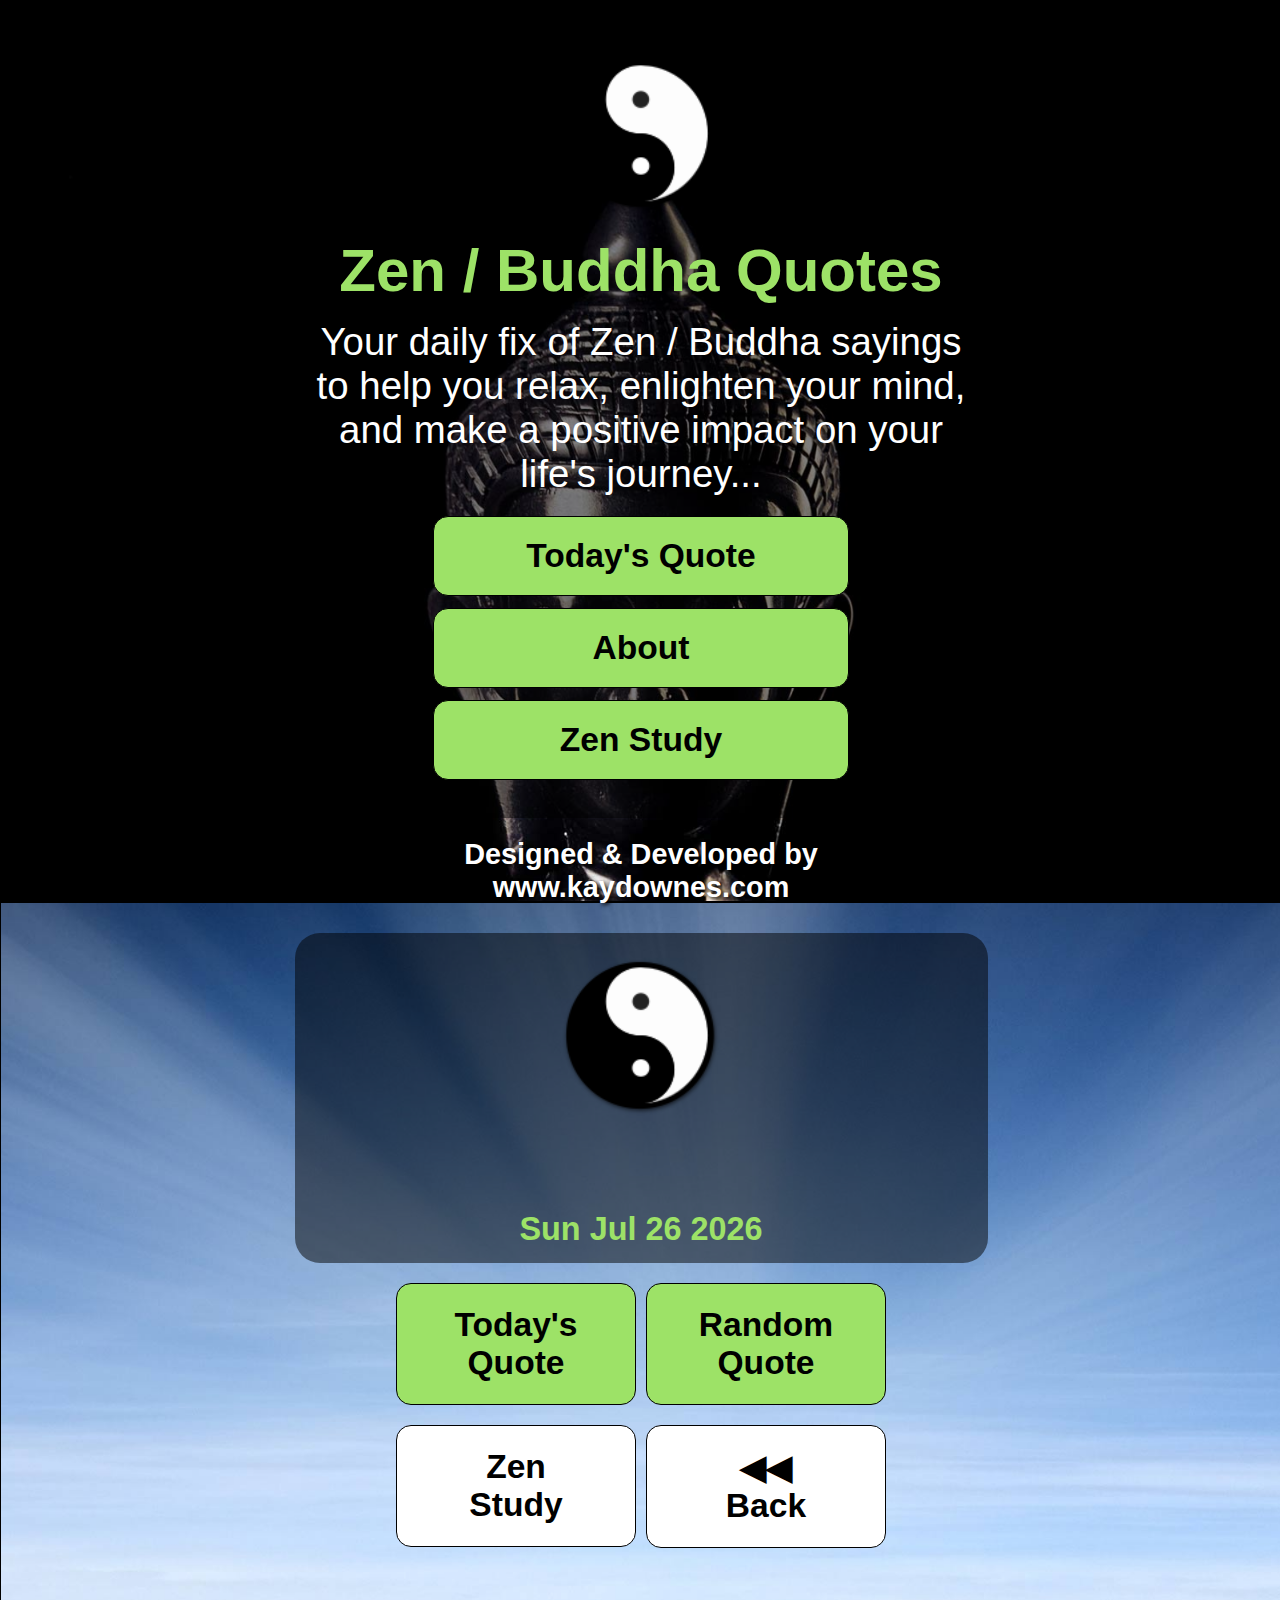
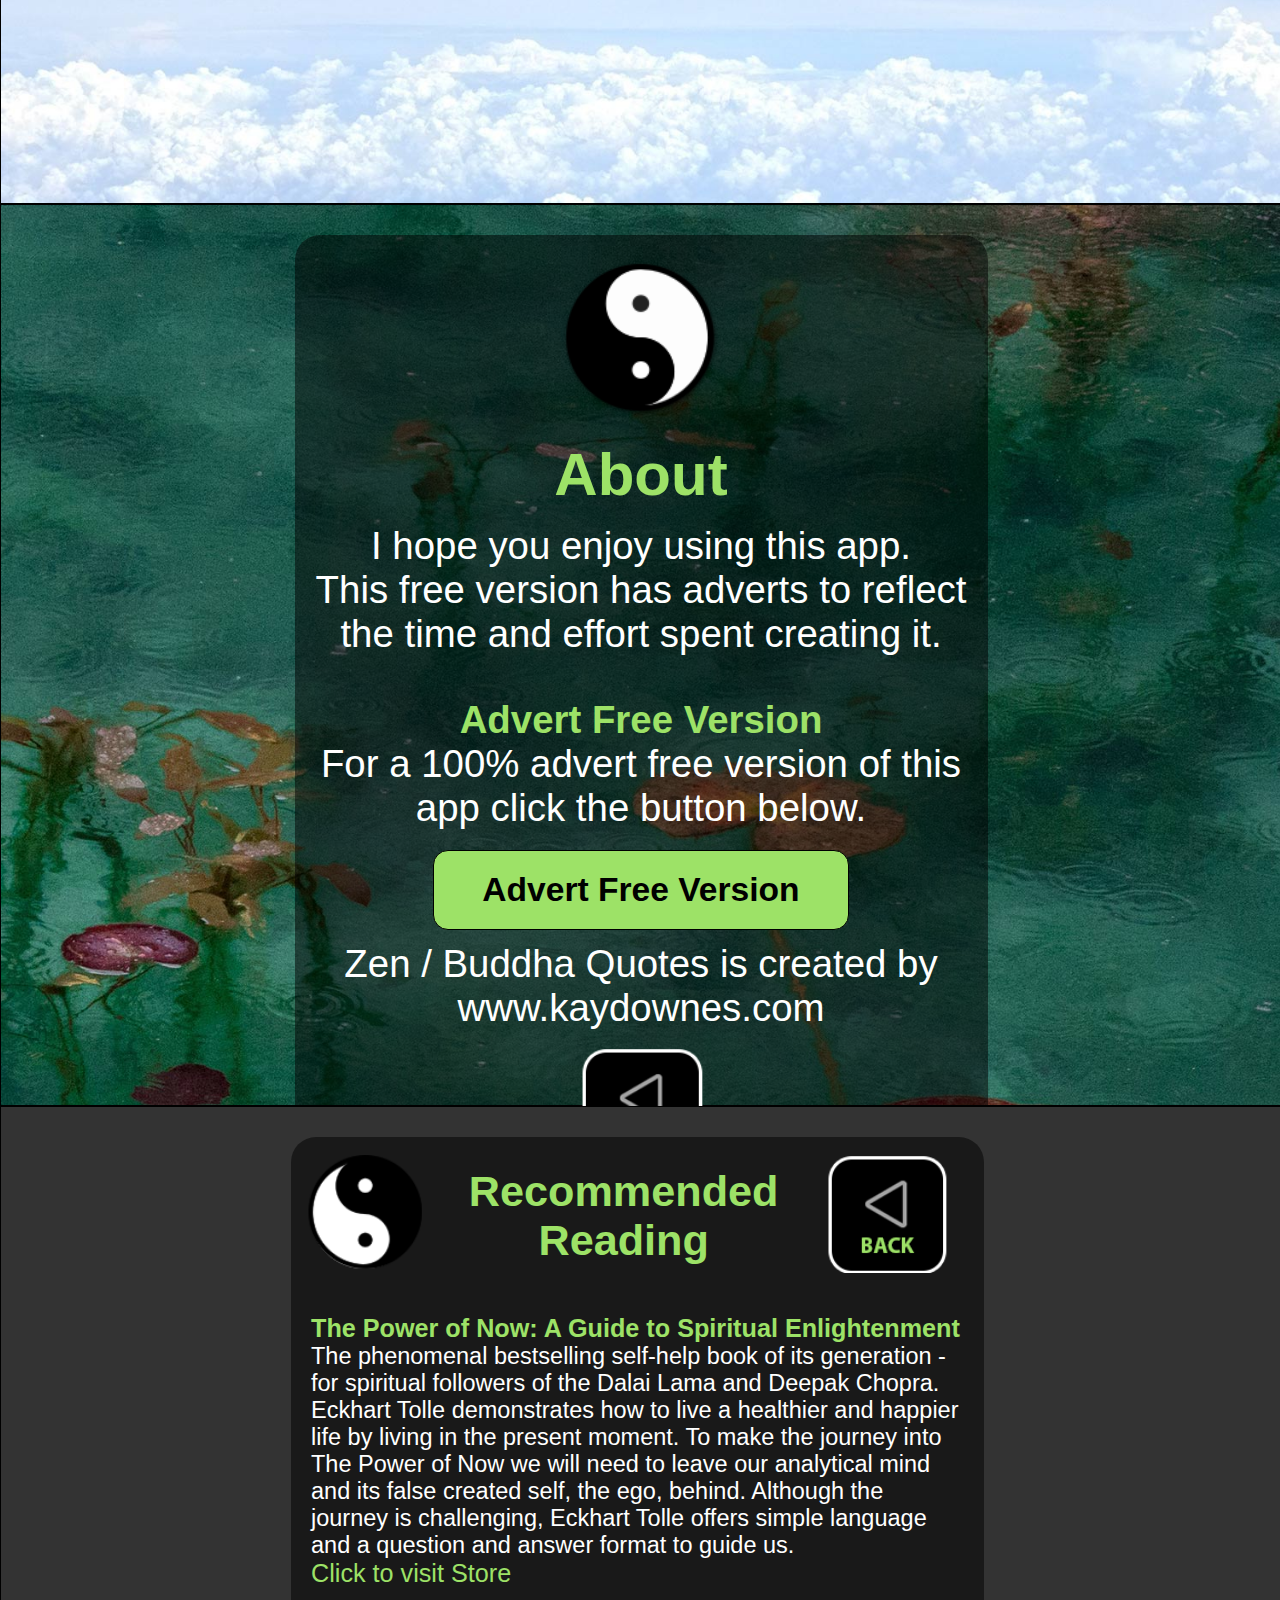
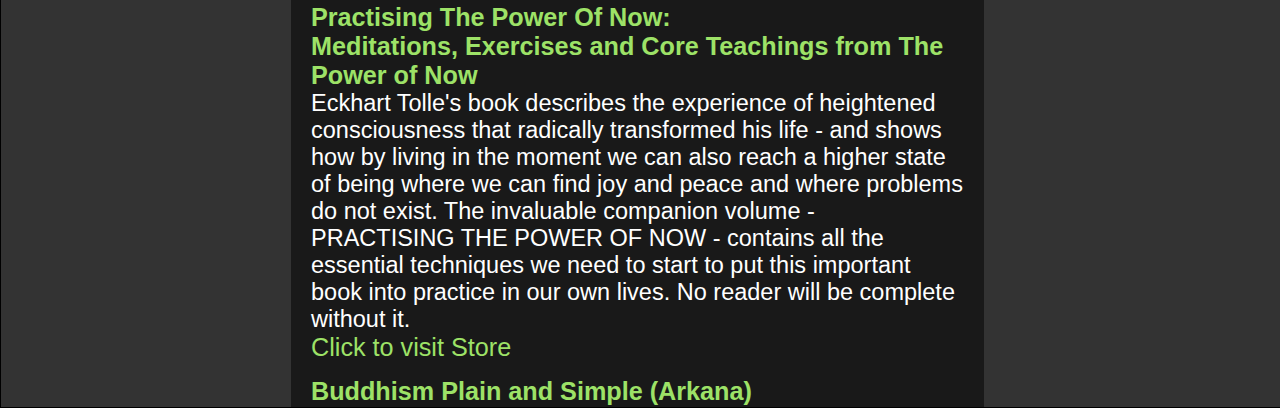
==== commit 2bbcc754: "Add files via upload" ====
--- a/www/index.html
+++ b/www/index.html
@@ -116,7 +116,7 @@
               </div> 
                <div id="StartButtons">
  
-  <!--<button class="ExitButton" onclick="window.open('market://details?id=com.nilkanthsoft.buddhaquotes', '_system');">RATE APP</button>-->
+  <button class="ExitButton" onclick="window.open('market://details?id=com.kaydownes.ZenQuotes', '_system');">RATE APP</button>
               </div> 
 </div></div>
 
@@ -207,15 +207,15 @@
           <div class="AboutText">I hope you enjoy using this app. <br>
             This free version has adverts to reflect the time and effort spent creating it.<br></div>
             <br><br><br>
-      <!--    <span style="color: #f1d346;font-weight:bold;"> Advert Free Version</span><br>
+         <div class="AboutText"><span style="font-weight:bold;color:#9de267;"> Advert Free Version</span><br>
             For a 100% advert free version of this app click the button below.
-          
+          </div>
  
                <div id="StartButtons">
  
-  <button class="StartmyButton" onclick="window.open('https://www.paypal.com/cgi-bin/webscr?cmd=_s-xclick&hosted_button_id=QZ8DEQ4RMYB2A','_system');">Click to Donate</button>
-    
-          </div> -->
+  <button class="StartmyButton"  onclick="window.open('market://details?id=com.kaydownes.ZenBuddhaQuotes', '_system');">Advert Free Version</button>
+    
+          </div> 
           
   <div class="AboutText"> Zen / Buddha Quotes is 
     created by<br>
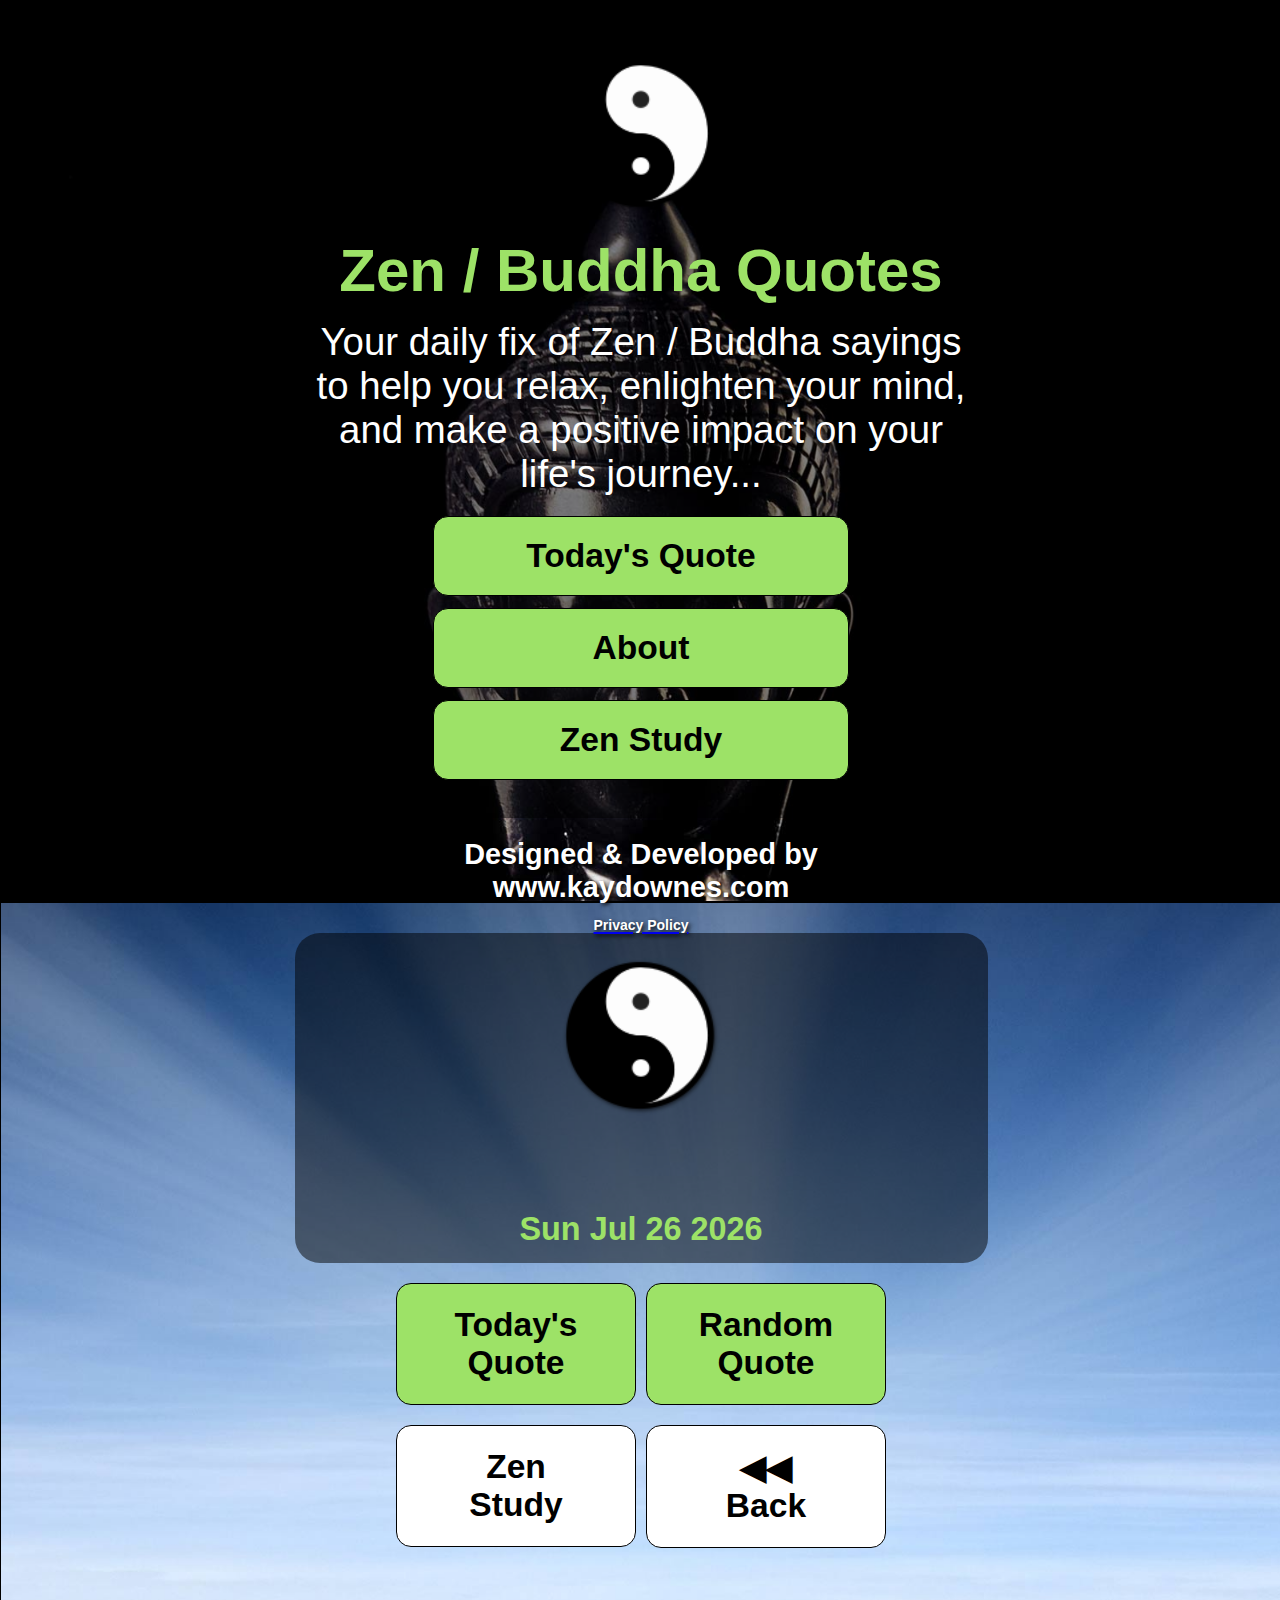
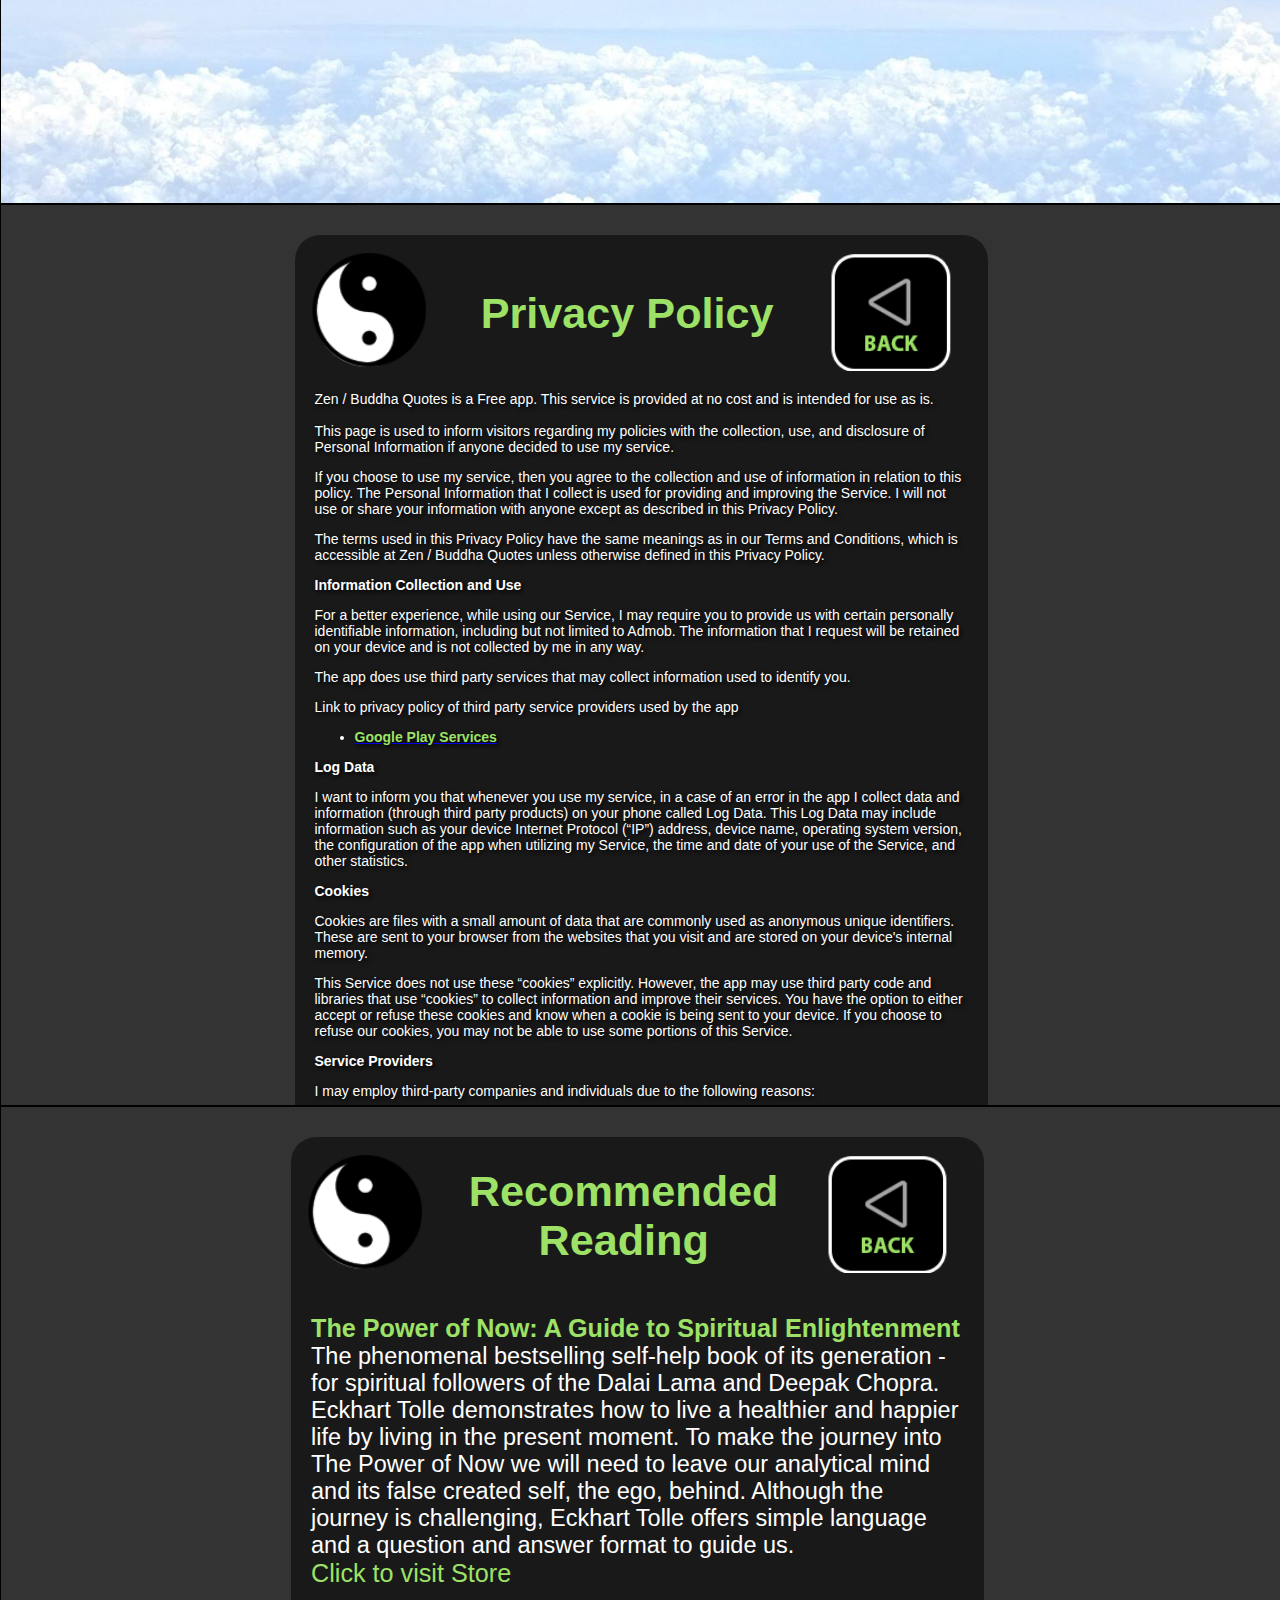
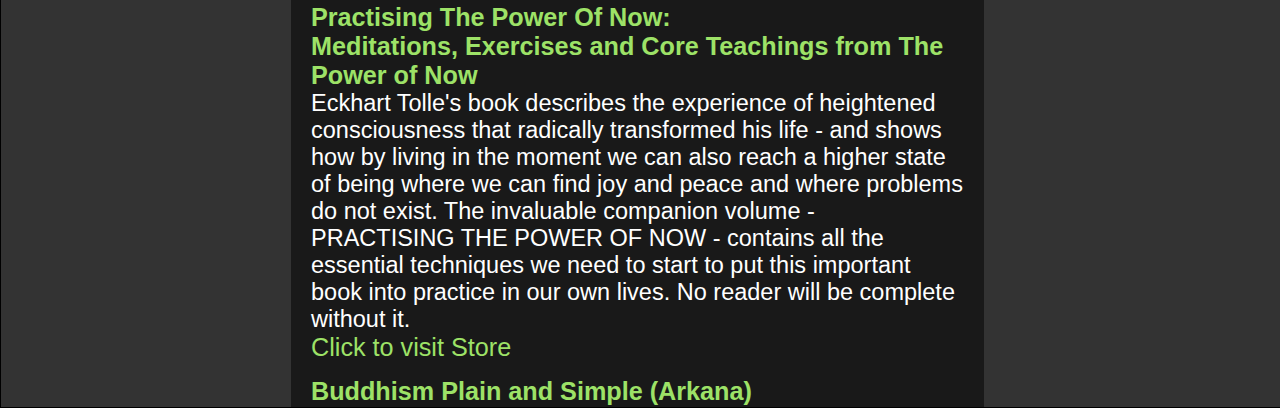
==== commit 262782ae: "latest" ====
--- a/www/index.html
+++ b/www/index.html
@@ -95,7 +95,8 @@
 		document.getElementById("Outer2").style.display = "block"
 		document.getElementById("Outer").style.display = "none";
 		document.getElementById("Outer4").style.display = "none";
-		document.getElementById("Outer3").style.display = "none";;
+		document.getElementById("Outer3").style.display = "none";
+		document.getElementById("Outer6").style.display = "none";
 		/*MSApp.terminateApp(); - windows exit code*/
 		navigator.app.exitApp();  /* andriod exit code */
 	/*	alert('backbutton');*/
@@ -128,13 +129,13 @@
         <h1>Zen / Buddha Quotes</h1>  <div class="AboutText">Your daily fix of Zen / Buddha sayings to help you relax, enlighten your mind, and make a positive impact on your life's journey...  </div>
         
        <div id="StartButtons">
-        <button class="StartmyButton" onclick="var now = new Date(); var start = new Date(now.getFullYear(), 0, 0); var diff = now - start; var oneDay = 1000 * 60 * 60 * 24; var day = Math.floor(diff / oneDay); document.getElementById('Outer').style.display = 'block'; document.getElementById('Outer2').style.display = 'none';document.getElementById('Outer3').style.display = 'none';document.getElementById('Outer4').style.display = 'none';getElementById('demo2').innerHTML=car[day];document.getElementById('Texty').innerHTML='Today\'s Quote'; todaysDate();">Today's Quote</button>
-
-  
-  <button class="StartmyButton" onclick="document.getElementById('Outer4').style.display = 'block';document.getElementById('Outer3').style.display = 'none';document.getElementById('Outer').style.display = 'none'; document.getElementById('Outer2').style.display = 'none'">About</button>
-
-  
-  <button class="StartmyButton" onclick="select=1;document.getElementById('Outer3').style.display = 'block';document.getElementById('Outer').style.display = 'none';document.getElementById('Outer4').style.display = 'none'; document.getElementById('Outer2').style.display = 'none';	admob.requestInterstitialAd({
+        <button class="StartmyButton" onclick="var now = new Date(); var start = new Date(now.getFullYear(), 0, 0); var diff = now - start; var oneDay = 1000 * 60 * 60 * 24; var day = Math.floor(diff / oneDay); document.getElementById('Outer').style.display = 'block'; document.getElementById('Outer2').style.display = 'none';document.getElementById('Outer6').style.display = 'none';document.getElementById('Outer3').style.display = 'none';document.getElementById('Outer4').style.display = 'none';getElementById('demo2').innerHTML=car[day];document.getElementById('Texty').innerHTML='Today\'s Quote'; todaysDate();">Today's Quote</button>
+
+  
+  <button class="StartmyButton" onclick="document.getElementById('Outer4').style.display = 'block';document.getElementById('Outer3').style.display = 'none';document.getElementById('Outer').style.display = 'none';document.getElementById('Outer6').style.display = 'none'; document.getElementById('Outer2').style.display = 'none'">About</button>
+
+  
+  <button class="StartmyButton" onclick="select=1;document.getElementById('Outer3').style.display = 'block';document.getElementById('Outer').style.display = 'none';document.getElementById('Outer4').style.display = 'none';document.getElementById('Outer6').style.display = 'none'; document.getElementById('Outer2').style.display = 'none';	admob.requestInterstitialAd({
     autoShowInterstitial: true
 });">Zen Study</button>
   
@@ -146,7 +147,7 @@
 <!-- end QuoteExt --></div><!-- end MainQuote --></div>
 <div align="center">
   <div id="TheKayCredit"><div class="KayCredit">
-     <!-- <a href="http://www.kaydownes.com" target="_system" style="color: #ffffff;text-decoration:none;">--><a href="#" onclick="window.open('http://www.kaydownes.com/','_system');" style="color: #ffffff;text-decoration:none; text-shadow: 2px 2px 4px #000000;">Designed & Developed by<br>www.kaydownes.com</a></div>
+     <!-- <a href="http://www.kaydownes.com" target="_system" style="color: #ffffff;text-decoration:none;">--><a href="#" onclick="window.open('http://www.kaydownes.com/','_system');" style="color: #ffffff;text-decoration:none; text-shadow: 2px 2px 4px #000000;">Designed & Developed by<br>www.kaydownes.com</a><br><a href="javascript:PrivacyPolicy();"><span style=";font-size:14px;color: #ffffff; text-shadow: 2px 2px 4px #000000;">Privacy Policy</span></a></div>
 </div>
   <p>&nbsp;</p>
 
@@ -178,7 +179,7 @@
     <div id="MainQuote2">
       <button class="myButton2" onclick="select=2;document.getElementById('Outer3').style.display = 'block';document.getElementById('Outer').style.display = 'none';document.getElementById('Outer4').style.display = 'none'; document.getElementById('Outer2').style.display = 'none'">Zen<br>Study</button></div>
     
-        <div id="MainQuote2b"><button class="myButton2" onclick="document.getElementById('Outer2').style.display = 'block';document.getElementById('Outer').style.display = 'none';document.getElementById('Outer4').style.display = 'none'; document.getElementById('Outer3').style.display = 'none';	admob.requestInterstitialAd({
+        <div id="MainQuote2b"><button class="myButton2" onclick="document.getElementById('Outer2').style.display = 'block';document.getElementById('Outer').style.display = 'none';document.getElementById('Outer4').style.display = 'none';document.getElementById('Outer6').style.display = 'none'; document.getElementById('Outer3').style.display = 'none';	admob.requestInterstitialAd({
     autoShowInterstitial: true
 });">&#9664;&#9664;<br>Back</button></div>
 
@@ -198,14 +199,72 @@
     </div> <!-- end ID outer -->
 
 
-<!-- books page -->
-
-<div id="Outer4">
+<!-- Privacy Page -->
+
+<div id="Outer6">
 <div align="center">
+<div class="InnerScrollBooks">
    <div class="Inner">
-    <div align="center"><div id="MainQuote"><div id="LogoBox"><img src="img/ZinYangLogo75x75.png" class="LogoImg"></div><h1>About</h1>
-          <div class="AboutText">I hope you enjoy using this app. <br>
-            This free version has adverts to reflect the time and effort spent creating it.<br></div>
+    <div align="center"><div id="MainQuote">
+    
+    <table width="96%" border="0" style="padding-top:15px">
+  <tr>
+    <td width="20%"><div id="LogoBox2"><img onclick="document.getElementById('Outer2').style.display = 'block';document.getElementById('Outer3').style.display = 'none';document.getElementById('Outer4').style.display = 'none'; document.getElementById('Outer6').style.display = 'none'; document.getElementById('Outer').style.display = 'none';	admob.requestInterstitialAd({
+    autoShowInterstitial: true
+});" src="img/ZinYangLogo106.png" class="LogoImg2"><!--<img src="img/ZinYangLogo106.png" class="LogoImg2">--></div></td>
+    <td width="60%" align="center" valign="middle" style="text-align: center"><span class="ReadingTitle">Privacy Policy</span></td>
+    <td width="20%"><div id="LogoBox2"><img onclick="backFunction();" src="img/back-button.png" class="LogoImg2"></div></td>
+  </tr>
+</table>
+    
+    
+          <div class="AboutText">
+          
+
+    <span style=";font-size:14px;color: #ffffff; text-shadow: 2px 2px 4px #000000;text-align:left;"> <p>Zen / Buddha Quotes is a Free app. This service is provided                      at no cost and is intended for use as is.<br><br>This page is used to inform visitors regarding my policies with the collection, use, and disclosure
+                    of Personal Information if anyone decided to use my service.
+                  </p> <p>If you choose to use my service, then you agree to the collection and use of information in
+                    relation to this policy. The Personal Information that I collect is used for providing and improving
+                    the Service. I will not use or share your information with anyone except as described
+                    in this Privacy Policy.
+                  </p> <p>The terms used in this Privacy Policy have the same meanings as in our Terms and Conditions, which is
+                    accessible at Zen / Buddha Quotes unless otherwise defined in this Privacy Policy.
+                  </p> <p><strong>Information Collection and Use</strong></p> <p>For a better experience, while using our Service, I may require you to provide us with certain
+                    personally identifiable information, including but not limited to Admob. The information that I request will be retained on your device and is not collected by me in any way.
+                  </p> <p>The app does use third party services that may collect information used to identify you.</p> <div><p>Link to privacy policy of third party service providers used by the app</p> <ul><li><a href="https://www.google.com/policies/privacy/" target="_blank"><span style="font-weight:bold;color:#9de267;">Google Play Services</span></a></li><!----><!----><!----><!----><!----><!----><!----></ul></div> <p><strong>Log Data</strong></p> <p> I want to inform you that whenever you use my service, in a case of
+                    an error in the app I collect data and information (through third party products) on your phone
+                    called Log Data. This Log Data may include information such as your device Internet Protocol (“IP”) address,
+                    device name, operating system version, the configuration of the app when utilizing my Service,
+                    the time and date of your use of the Service, and other statistics.
+                  </p> <p><strong>Cookies</strong></p> <p>Cookies are files with a small amount of data that are commonly used as anonymous unique identifiers.
+                    These are sent to your browser from the websites that you visit and are stored on your device's internal
+                    memory.
+                  </p> <p>This Service does not use these “cookies” explicitly. However, the app may use third party code and
+                    libraries that use “cookies” to collect information and improve their services. You have the option to
+                    either accept or refuse these cookies and know when a cookie is being sent to your device. If you choose
+                    to refuse our cookies, you may not be able to use some portions of this Service.
+                  </p> <p><strong>Service Providers</strong></p> <p> I may employ third-party companies and individuals due to the following reasons:</p> <ul><li>To facilitate our Service;</li> <li>To provide the Service on our behalf;</li> <li>To perform Service-related services; or</li> <li>To assist us in analyzing how our Service is used.</li></ul> <p> I want to inform users of this Service that these third parties have access to
+                    your Personal Information. The reason is to perform the tasks assigned to them on our behalf. However,
+                    they are obligated not to disclose or use the information for any other purpose.
+                  </p> <p><strong>Security</strong></p> <p> I value your trust in providing us your Personal Information, thus we are striving
+                    to use commercially acceptable means of protecting it. But remember that no method of transmission over
+                    the internet, or method of electronic storage is 100% secure and reliable, and I cannot guarantee
+                    its absolute security.
+                  </p> <p><strong>Links to Other Sites</strong></p> <p>This Service may contain links to other sites. If you click on a third-party link, you will be directed
+                    to that site. Note that these external sites are not operated by me. Therefore, I strongly
+                    advise you to review the Privacy Policy of these websites. I have no control over
+                    and assume no responsibility for the content, privacy policies, or practices of any third-party sites
+                    or services.
+                  </p> <p><strong>Changes to This Privacy Policy</strong></p> <p> I may update our Privacy Policy from time to time. Thus, you are advised to review
+                    this page periodically for any changes. I will notify you of any changes by posting
+                    the new Privacy Policy on this page. These changes are effective immediately after they are posted on
+                    this page.
+                  </p> <p><strong>Contact Us</strong></p> <p>If you have any questions or suggestions about my Privacy Policy, do not hesitate to contact
+                    me: kay@kaydownes.com
+                  </p> 
+            
+            
+            </span></div>
             <br><br><br>
          <div class="AboutText"><span style="font-weight:bold;color:#9de267;"> Advert Free Version</span><br>
             For a 100% advert free version of this app click the button below.
@@ -224,7 +283,7 @@
         <table width="96%" border="0" style="padding-top:15px">
             <tr>
               <td width="42%"></td>
-              <td width="20%" align="center" valign="middle" style="text-align: center"><div id="LogoBox3"><img onclick="document.getElementById('Outer2').style.display = 'block';document.getElementById('Outer3').style.display = 'none';document.getElementById('Outer4').style.display = 'none'; document.getElementById('Outer').style.display = 'none';	admob.requestInterstitialAd({
+              <td width="20%" align="center" valign="middle" style="text-align: center"><div id="LogoBox3"><img onclick="document.getElementById('Outer2').style.display = 'block';document.getElementById('Outer3').style.display = 'none';document.getElementById('Outer4').style.display = 'none'; document.getElementById('Outer6').style.display = 'none'; document.getElementById('Outer').style.display = 'none';	admob.requestInterstitialAd({
     autoShowInterstitial: true
 });" src="img/back-button.png" class="LogoImg2"></div></td>
               <td width="37%"></td>
@@ -237,9 +296,54 @@
            
         </div> 
 </div><!-- end MainQuote --></div>
+</div></div></div>
+
+<!-- end Privacy page -->
+
+
+<!-- books page -->
+
+<div id="Outer4">
+<div align="center">
+   <div class="Inner">
+    <div align="center"><div id="MainQuote"><div id="LogoBox"><img src="img/ZinYangLogo75x75.png" class="LogoImg"></div><h1>About</h1>
+          <div class="AboutText">
+            This free version of Zen Quotes has adverts to reflect the time and effort spent creating it.<br></div>
+            <br><br><br>
+         <div class="AboutText"><span style="font-weight:bold;color:#9de267;"> Advert Free Version</span><br>
+            For a 100% advert free version of this app click the button below.
+          </div>
+ 
+               <div id="StartButtons">
+ 
+  <button class="StartmyButton"  onclick="window.open('market://details?id=com.kaydownes.ZenBuddhaQuotes', '_system');">Advert Free Version</button>
+    
+          </div> 
+          
+  <div class="AboutText"> Zen / Buddha Quotes is 
+    created by<br>
+    <a href="#" onclick="window.open('http://www.kaydownes.com/','_system');" style="color: #ffffff;text-decoration:none;">www.kaydownes.com</a><br><span style="font-size:14px;color: #ffffff;">Privacy Policy</span>
+  </div>
+        <table width="96%" border="0" style="padding-top:15px">
+            <tr>
+              <td width="42%"></td>
+              <td width="20%" align="center" valign="middle" style="text-align: center"><div id="LogoBox3"><img onclick="document.getElementById('Outer2').style.display = 'block';document.getElementById('Outer3').style.display = 'none';document.getElementById('Outer4').style.display = 'none'; document.getElementById('Outer6').style.display = 'none'; document.getElementById('Outer').style.display = 'none';	admob.requestInterstitialAd({
+    autoShowInterstitial: true
+});" src="img/back-button.png" class="LogoImg2"></div></td>
+              <td width="37%"></td>
+            </tr>
+          </table>
+        <br><br>
+        <!--<p></p>-->
+
+            
+           
+        </div> 
+</div><!-- end MainQuote --></div>
 </div></div>  
 
 <!-- end books page -->
+
 
 <!-- about page-->
 
--- a/www/css/index.css
+++ b/www/css/index.css
@@ -310,6 +310,15 @@
 	overflow-y: scroll;
 }
 
+#Outer6 {   /* books page */
+	position: absolute;
+	height:100%;                   /* text area height */
+    width:100%;
+	border: 1px solid black;
+	background-color:#333333;
+	overflow-y: scroll;
+}
+
 #Outer4 {     /* about page */
 	height:100vh;                   /* text area height */
     width:100%;
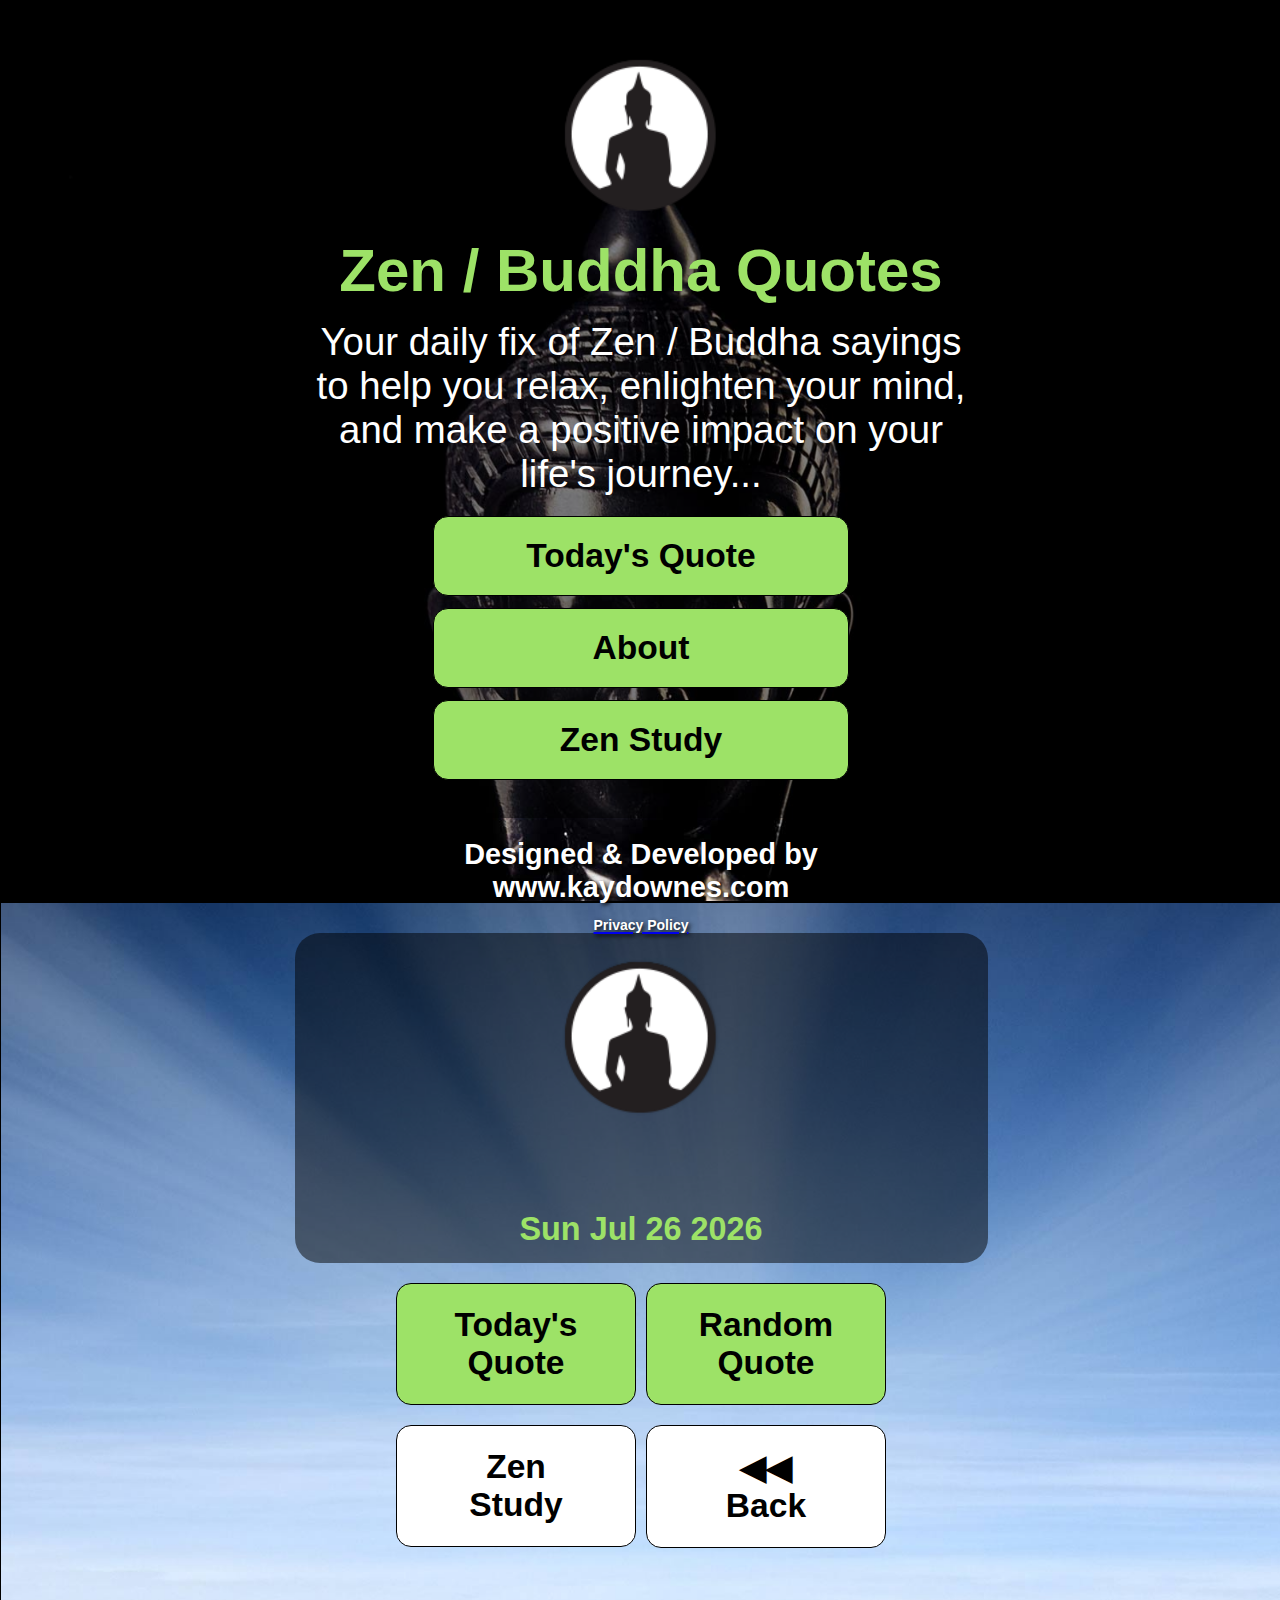
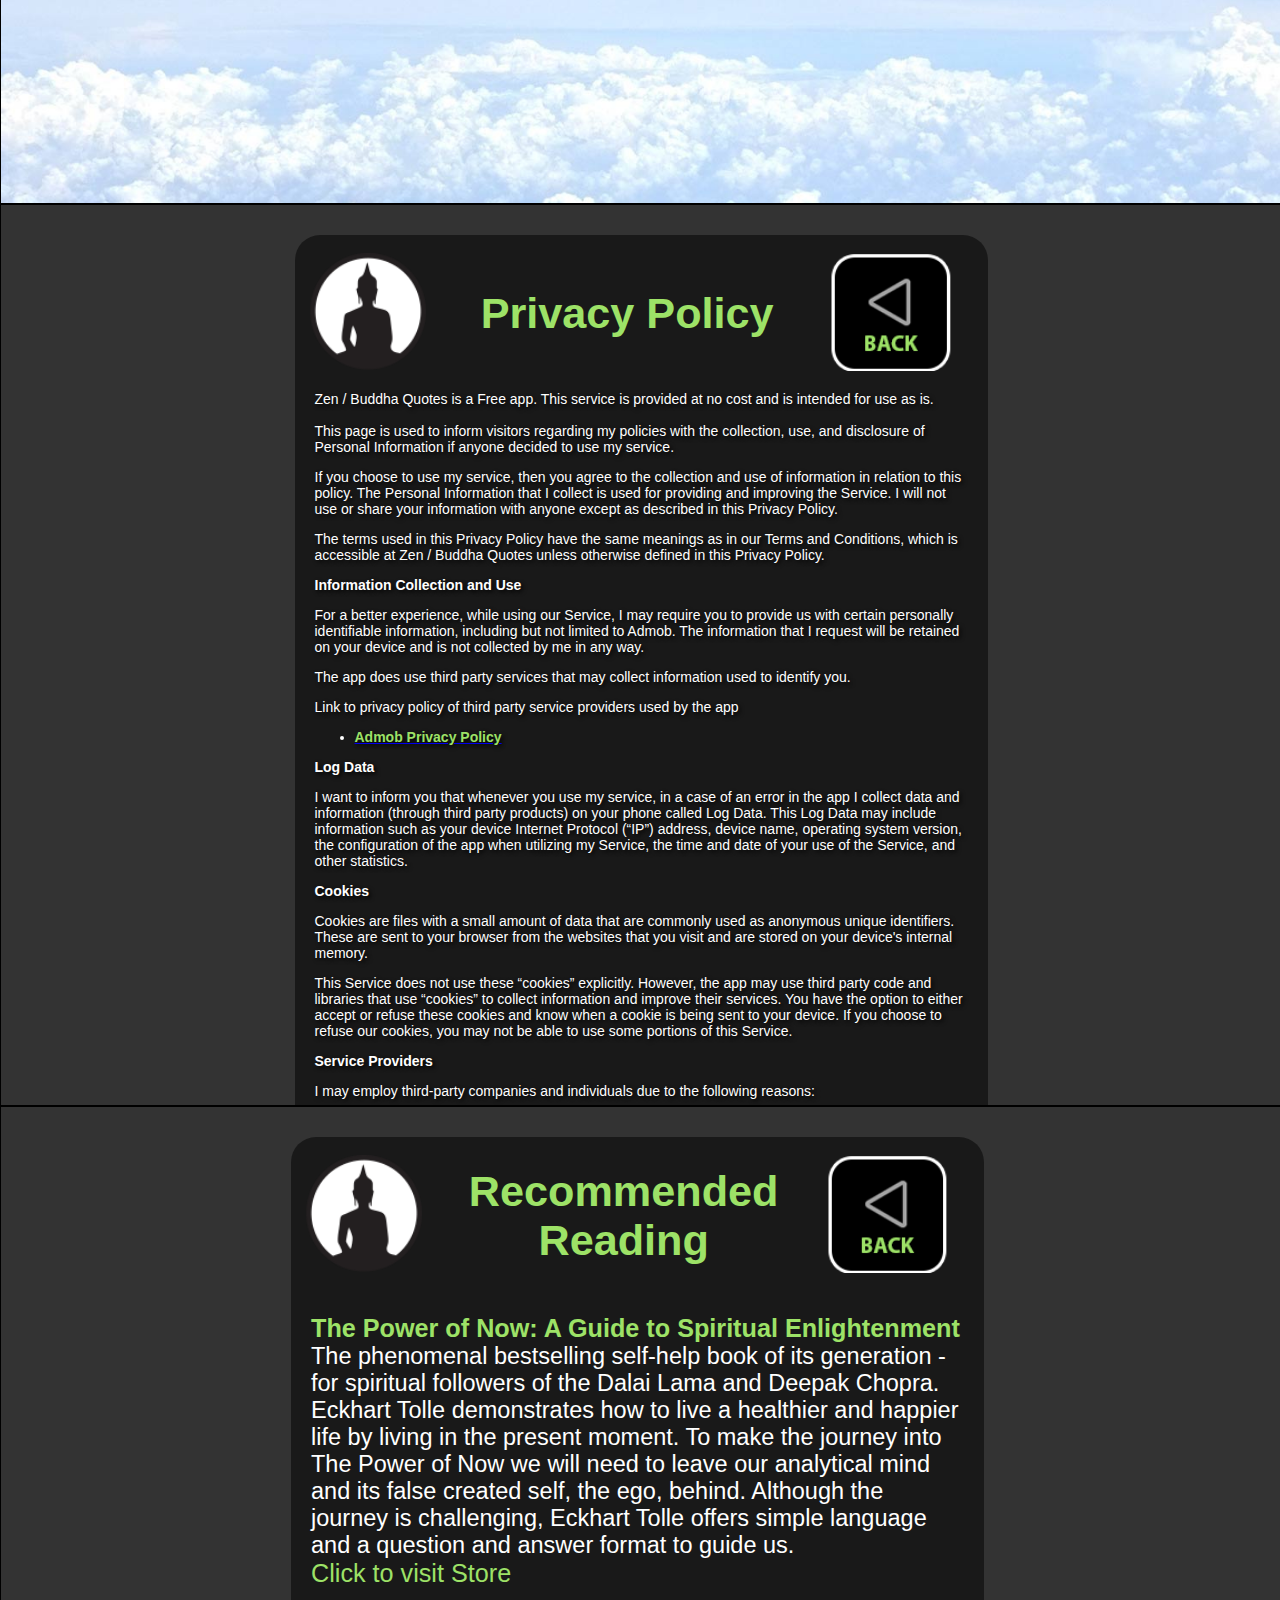
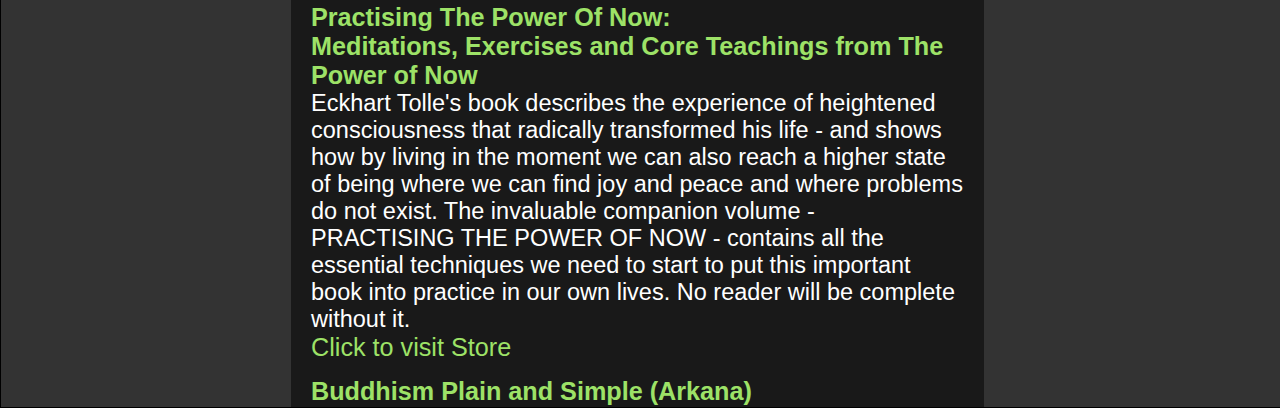
==== commit dea2e31b: "re" ====
--- a/www/index.html
+++ b/www/index.html
@@ -147,7 +147,7 @@
 <!-- end QuoteExt --></div><!-- end MainQuote --></div>
 <div align="center">
   <div id="TheKayCredit"><div class="KayCredit">
-     <!-- <a href="http://www.kaydownes.com" target="_system" style="color: #ffffff;text-decoration:none;">--><a href="#" onclick="window.open('http://www.kaydownes.com/','_system');" style="color: #ffffff;text-decoration:none; text-shadow: 2px 2px 4px #000000;">Designed & Developed by<br>www.kaydownes.com</a><br><a href="javascript:PrivacyPolicy();"><span style=";font-size:14px;color: #ffffff; text-shadow: 2px 2px 4px #000000;">Privacy Policy</span></a></div>
+     <!-- <a href="http://www.kaydownes.com" target="_system" style="color: #ffffff;text-decoration:none;">--><a href="#" onclick="window.open('http://www.kaydownes.com/','_system');" style="color: #ffffff;text-decoration:none; text-shadow: 2px 2px 4px #000000;">Designed & Developed by<br>www.kaydownes.com</a><br><a href="javascript:PrivacyPolicy();"><span style=";font-size:14px;color: #ffffff; text-shadow: 2px 2px 4px #000000; text-decoration: none;">Privacy Policy</span></a></div>
 </div>
   <p>&nbsp;</p>
 
@@ -231,7 +231,7 @@
                     accessible at Zen / Buddha Quotes unless otherwise defined in this Privacy Policy.
                   </p> <p><strong>Information Collection and Use</strong></p> <p>For a better experience, while using our Service, I may require you to provide us with certain
                     personally identifiable information, including but not limited to Admob. The information that I request will be retained on your device and is not collected by me in any way.
-                  </p> <p>The app does use third party services that may collect information used to identify you.</p> <div><p>Link to privacy policy of third party service providers used by the app</p> <ul><li><a href="https://www.google.com/policies/privacy/" target="_blank"><span style="font-weight:bold;color:#9de267;">Google Play Services</span></a></li><!----><!----><!----><!----><!----><!----><!----></ul></div> <p><strong>Log Data</strong></p> <p> I want to inform you that whenever you use my service, in a case of
+                  </p> <p>The app does use third party services that may collect information used to identify you.</p> <div><p>Link to privacy policy of third party service providers used by the app</p> <ul><li><a href="https://support.google.com/admob/answer/6128543?hl=en-GB" target="_blank"><span style="font-weight:bold;color:#9de267;">Admob Privacy Policy</span></a></li><!----><!----><!----><!----><!----><!----><!----></ul></div> <p><strong>Log Data</strong></p> <p> I want to inform you that whenever you use my service, in a case of
                     an error in the app I collect data and information (through third party products) on your phone
                     called Log Data. This Log Data may include information such as your device Internet Protocol (“IP”) address,
                     device name, operating system version, the configuration of the app when utilizing my Service,
@@ -322,7 +322,7 @@
           
   <div class="AboutText"> Zen / Buddha Quotes is 
     created by<br>
-    <a href="#" onclick="window.open('http://www.kaydownes.com/','_system');" style="color: #ffffff;text-decoration:none;">www.kaydownes.com</a><br><span style="font-size:14px;color: #ffffff;">Privacy Policy</span>
+    <a href="#" onclick="window.open('http://www.kaydownes.com/','_system');" style="color: #ffffff;text-decoration:none;">www.kaydownes.com</a><br><br><a href="javascript:PrivacyPolicy();"><span style=";font-size:18px;color: #ffffff; text-shadow: 2px 2px 4px #000000;margin-top;30px;text-decoration:none;">Privacy Policy</span></a>
   </div>
         <table width="96%" border="0" style="padding-top:15px">
             <tr>
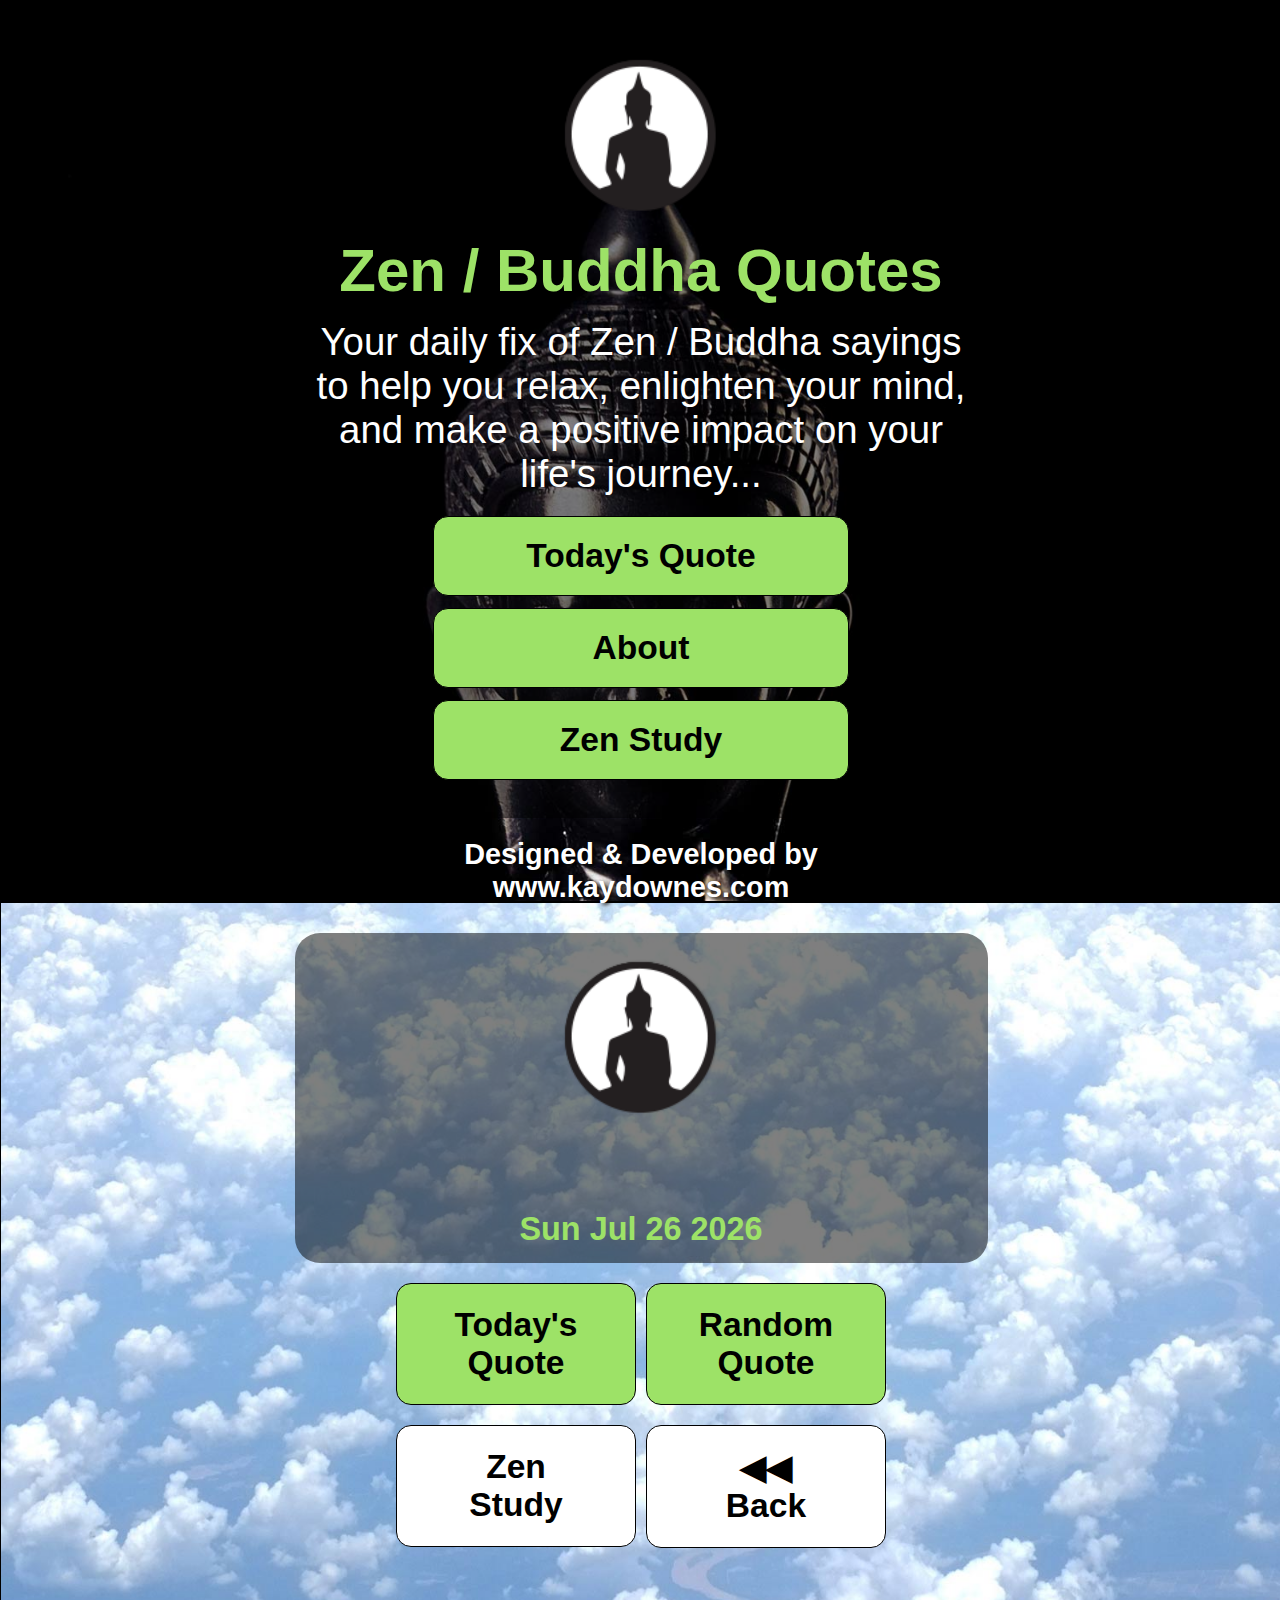
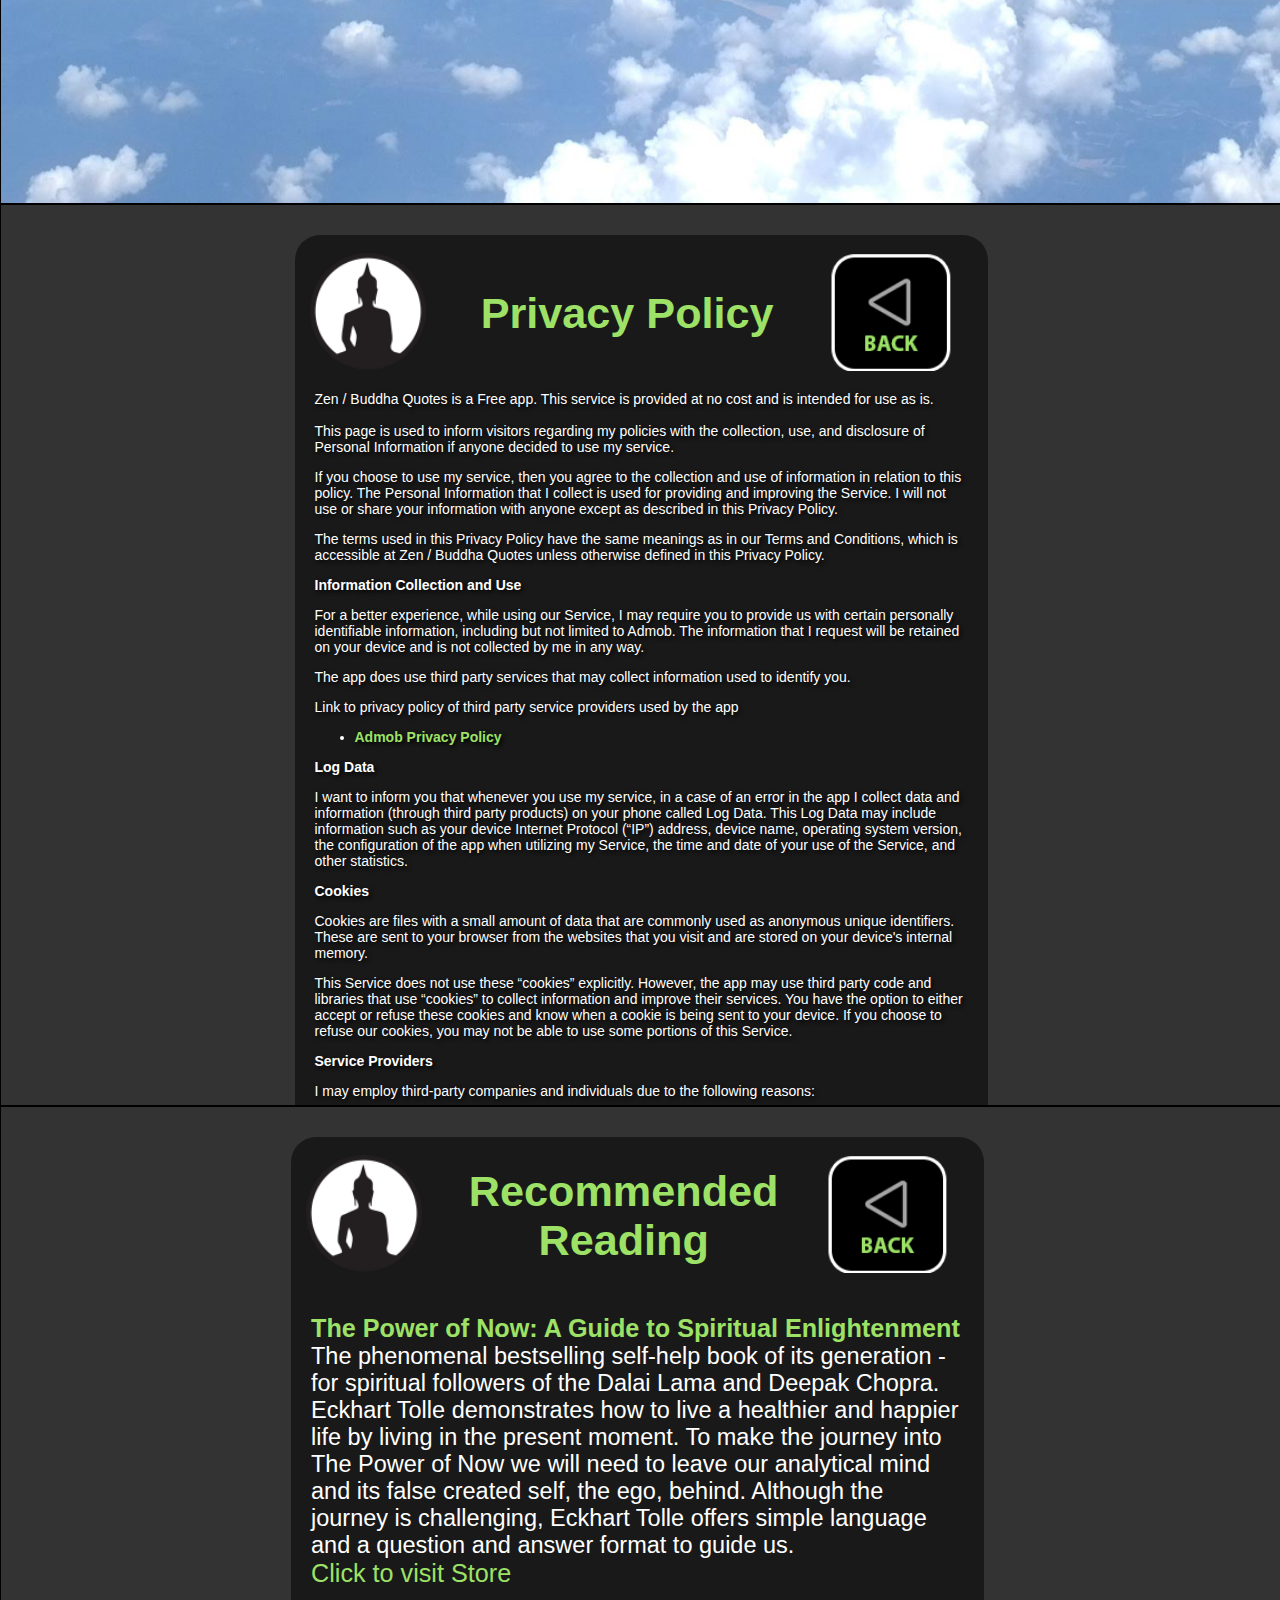
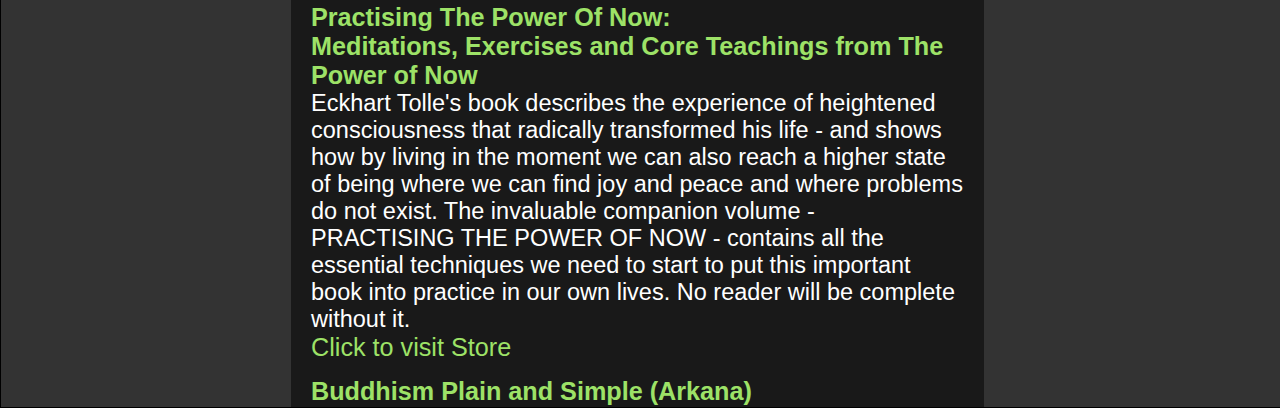
==== commit 52253f37: "45454" ====
--- a/www/index.html
+++ b/www/index.html
@@ -117,6 +117,11 @@
               </div> 
                <div id="StartButtons">
  
+  <button class="ExitButton" onclick="window.open('market://details?id=com.kaydownes.ZenBuddhaQuotes', '_system');">ADVERT FREE VERSION</button>
+              </div> 
+              
+                             <div id="StartButtons">
+ 
   <button class="ExitButton" onclick="window.open('market://details?id=com.kaydownes.ZenQuotes', '_system');">RATE APP</button>
               </div> 
 </div></div>
@@ -147,7 +152,7 @@
 <!-- end QuoteExt --></div><!-- end MainQuote --></div>
 <div align="center">
   <div id="TheKayCredit"><div class="KayCredit">
-     <!-- <a href="http://www.kaydownes.com" target="_system" style="color: #ffffff;text-decoration:none;">--><a href="#" onclick="window.open('http://www.kaydownes.com/','_system');" style="color: #ffffff;text-decoration:none; text-shadow: 2px 2px 4px #000000;">Designed & Developed by<br>www.kaydownes.com</a><br><a href="javascript:PrivacyPolicy();"><span style=";font-size:14px;color: #ffffff; text-shadow: 2px 2px 4px #000000; text-decoration: none;">Privacy Policy</span></a></div>
+     <!-- <a href="http://www.kaydownes.com" target="_system" style="color: #ffffff;text-decoration:none;">--><a href="#" onclick="window.open('https://www.kaydownes.com/','_system');" style="color: #ffffff;text-decoration:none; text-shadow: 2px 2px 4px #000000;">Designed & Developed by<br>www.kaydownes.com</a></div>
 </div>
   <p>&nbsp;</p>
 
@@ -231,7 +236,7 @@
                     accessible at Zen / Buddha Quotes unless otherwise defined in this Privacy Policy.
                   </p> <p><strong>Information Collection and Use</strong></p> <p>For a better experience, while using our Service, I may require you to provide us with certain
                     personally identifiable information, including but not limited to Admob. The information that I request will be retained on your device and is not collected by me in any way.
-                  </p> <p>The app does use third party services that may collect information used to identify you.</p> <div><p>Link to privacy policy of third party service providers used by the app</p> <ul><li><a href="https://support.google.com/admob/answer/6128543?hl=en-GB" target="_blank"><span style="font-weight:bold;color:#9de267;">Admob Privacy Policy</span></a></li><!----><!----><!----><!----><!----><!----><!----></ul></div> <p><strong>Log Data</strong></p> <p> I want to inform you that whenever you use my service, in a case of
+                  </p> <p>The app does use third party services that may collect information used to identify you.</p> <div><p>Link to privacy policy of third party service providers used by the app</p> <ul><li><a href="#" onclick="window.open('https://support.google.com/admob/answer/6128543?hl=en-GB','_system');" style="color: #ffffff;text-decoration:none;font-weight:bold;color:#9de267;">Admob Privacy Policy</a></li><!----><!----><!----><!----><!----><!----><!----></ul></div> <p><strong>Log Data</strong></p> <p> I want to inform you that whenever you use my service, in a case of
                     an error in the app I collect data and information (through third party products) on your phone
                     called Log Data. This Log Data may include information such as your device Internet Protocol (“IP”) address,
                     device name, operating system version, the configuration of the app when utilizing my Service,
@@ -278,7 +283,7 @@
           
   <div class="AboutText"> Zen / Buddha Quotes is 
     created by<br>
-    <a href="#" onclick="window.open('http://www.kaydownes.com/','_system');" style="color: #ffffff;text-decoration:none;">www.kaydownes.com</a>
+    <a href="#" onclick="window.open('https://www.kaydownes.com/','_system');" style="color: #ffffff;text-decoration:none;">www.kaydownes.com</a>
   </div>
         <table width="96%" border="0" style="padding-top:15px">
             <tr>
@@ -322,7 +327,7 @@
           
   <div class="AboutText"> Zen / Buddha Quotes is 
     created by<br>
-    <a href="#" onclick="window.open('http://www.kaydownes.com/','_system');" style="color: #ffffff;text-decoration:none;">www.kaydownes.com</a><br><br><a href="javascript:PrivacyPolicy();"><span style=";font-size:18px;color: #ffffff; text-shadow: 2px 2px 4px #000000;margin-top;30px;text-decoration:none;">Privacy Policy</span></a>
+    <a href="#" onclick="window.open('https://www.kaydownes.com/','_system');" style="color: #ffffff;text-decoration:none;">www.kaydownes.com</a><br><br><a href="javascript:PrivacyPolicy();" style="text-decoration:none;"><span style=";font-size:18px;color: #ffffff; text-shadow: 2px 2px 4px #000000;margin-top;30px;text-decoration:none;">Privacy Policy</span></a>
   </div>
         <table width="96%" border="0" style="padding-top:15px">
             <tr>
--- a/www/css/index.css
+++ b/www/css/index.css
@@ -290,6 +290,7 @@
 background:url("../img/sky3.jpg") no-repeat center top;
 	background-size: cover;
 	border: 1px solid black;
+	background-attachment: fixed;
 }
 
 #Outer2 {
@@ -298,6 +299,7 @@
 	border: 1px solid black;
 	background:url(   "../img/Buddha.jpg") no-repeat center top;
 	background-size: cover;
+	background-attachment: fixed;
 	/*background-color:#333333;*/
 }
 
@@ -325,6 +327,7 @@
 	border: 1px solid black;
 		background:url(   "../img/fish3.jpg") no-repeat center top;
 		background-size: cover;
+		background-attachment: fixed;
 }
 
 #MainQuote {
